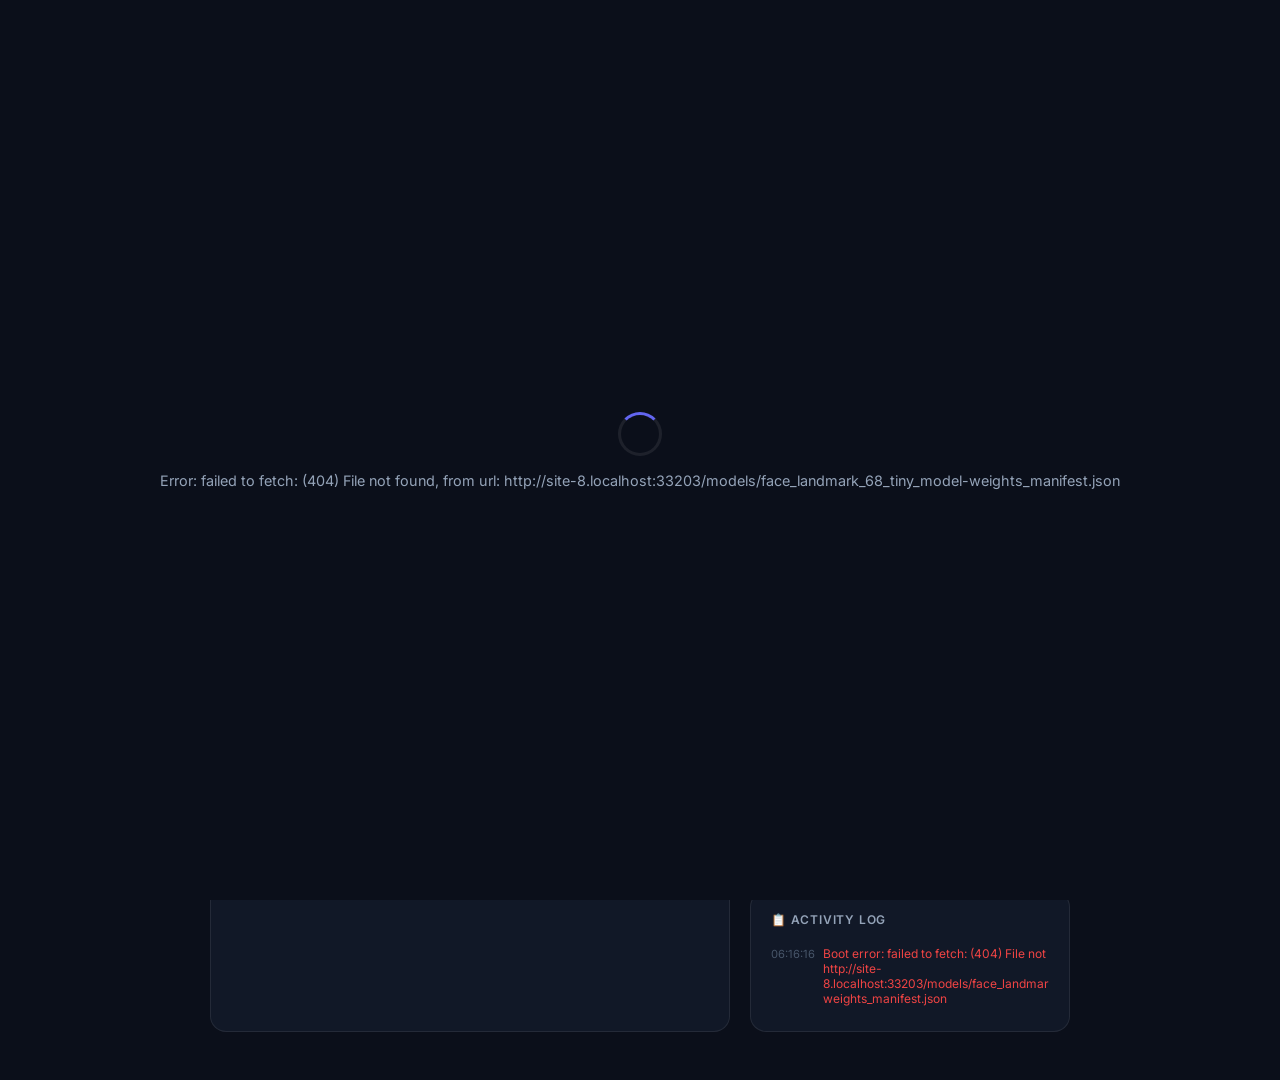
==== door-lock.html @ ceb5eff1 "Initial commit - caper club frontend17" ====
<!DOCTYPE html>
<html lang="en">
<head>
  <meta charset="UTF-8" />
  <meta name="viewport" content="width=device-width, initial-scale=1.0" />
  <title>CaperClub — Smart Door Lock</title>
  <meta name="description" content="Real-time face-detection door lock system powered by ESP32 and FastAPI." />
  <link rel="preconnect" href="https://fonts.googleapis.com" />
  <link href="https://fonts.googleapis.com/css2?family=Inter:wght@300;400;500;600;700&display=swap" rel="stylesheet" />
  <style>
    *, *::before, *::after { box-sizing: border-box; margin: 0; padding: 0; }

    :root {
      --bg:        #0b0f1a;
      --surface:   #111827;
      --border:    rgba(255,255,255,.08);
      --accent:    #6366f1;
      --green:     #22c55e;
      --red:       #ef4444;
      --amber:     #f59e0b;
      --text:      #f1f5f9;
      --muted:     #94a3b8;
      --radius:    16px;
      --glow-g:    0 0 32px rgba(34,197,94,.35);
      --glow-r:    0 0 32px rgba(239,68,68,.35);
      --glow-a:    0 0 24px rgba(99,102,241,.4);
    }

    body {
      font-family: 'Inter', system-ui, sans-serif;
      background: var(--bg);
      color: var(--text);
      min-height: 100vh;
      display: flex;
      flex-direction: column;
      align-items: center;
      padding: 24px 16px 48px;
    }

    /* ── Header ───────────────────────────────────────── */
    header {
      width: 100%;
      max-width: 860px;
      display: flex;
      align-items: center;
      justify-content: space-between;
      padding: 0 0 28px;
      border-bottom: 1px solid var(--border);
      margin-bottom: 32px;
    }
    .logo { display: flex; align-items: center; gap: 10px; }
    .logo-icon {
      width: 40px; height: 40px;
      background: linear-gradient(135deg,#6366f1,#a855f7);
      border-radius: 10px;
      display: grid; place-items: center;
      font-size: 20px;
    }
    .logo h1 { font-size: 1.15rem; font-weight: 700; letter-spacing: -.3px; }
    .logo p  { font-size: .75rem; color: var(--muted); margin-top: 1px; }

    /* ── Status badge ─────────────────────────────────── */
    #status-badge {
      display: flex; align-items: center; gap: 8px;
      padding: 6px 14px;
      border-radius: 999px;
      font-size: .8rem; font-weight: 600; letter-spacing: .3px;
      border: 1px solid var(--border);
      background: var(--surface);
      transition: all .4s ease;
    }
    .dot {
      width: 9px; height: 9px; border-radius: 50%;
      background: var(--muted);
      animation: pulse 2s infinite;
    }
    @keyframes pulse { 0%,100%{opacity:1} 50%{opacity:.4} }

    #status-badge.locked   { border-color: var(--red);   color: var(--red);   box-shadow: var(--glow-r); }
    #status-badge.locked   .dot { background: var(--red); }
    #status-badge.unlocked { border-color: var(--green); color: var(--green); box-shadow: var(--glow-g); }
    #status-badge.unlocked .dot { background: var(--green); }
    #status-badge.loading  { border-color: var(--amber); color: var(--amber); }
    #status-badge.loading  .dot { background: var(--amber); }

    /* ── Main grid ────────────────────────────────────── */
    .grid {
      width: 100%; max-width: 860px;
      display: grid;
      grid-template-columns: 1fr 320px;
      gap: 20px;
    }
    @media (max-width: 700px) {
      .grid { grid-template-columns: 1fr; }
    }

    /* ── Card ─────────────────────────────────────────── */
    .card {
      background: var(--surface);
      border: 1px solid var(--border);
      border-radius: var(--radius);
      padding: 20px;
      position: relative;
      overflow: hidden;
    }
    .card-title {
      font-size: .75rem; font-weight: 600;
      text-transform: uppercase; letter-spacing: .8px;
      color: var(--muted);
      margin-bottom: 14px;
    }

    /* ── Camera ───────────────────────────────────────── */
    .cam-wrapper {
      position: relative;
      border-radius: 10px;
      overflow: hidden;
      background: #000;
      aspect-ratio: 4/3;
    }
    #video {
      width: 100%; height: 100%;
      object-fit: cover;
      display: block;
      transform: scaleX(-1); /* mirror */
    }
    #overlay {
      position: absolute; inset: 0;
      transform: scaleX(-1);
      pointer-events: none;
    }

    /* Face ring */
    .face-ring {
      position: absolute; inset: 0;
      pointer-events: none;
      transition: opacity .4s;
      opacity: 0;
    }
    .face-ring.visible { opacity: 1; }
    .face-ring::before, .face-ring::after {
      content: '';
      position: absolute;
      border-radius: 50%;
    }
    /* glow behind video */
    .cam-glow {
      position: absolute; inset: -4px;
      border-radius: 14px;
      transition: box-shadow .5s ease;
      pointer-events: none;
      z-index: 1;
    }
    .cam-glow.green { box-shadow: inset 0 0 0 3px var(--green), var(--glow-g); }
    .cam-glow.red   { box-shadow: inset 0 0 0 3px var(--red),   var(--glow-r); }
    .cam-glow.idle  { box-shadow: inset 0 0 0 1px rgba(255,255,255,.1); }

    /* ── Info panel ───────────────────────────────────── */
    .side { display: flex; flex-direction: column; gap: 16px; }

    /* Door visual */
    .door-visual {
      text-align: center;
      padding: 24px 0 20px;
    }
    .door-icon {
      font-size: 4rem;
      line-height: 1;
      margin-bottom: 10px;
      transition: transform .4s cubic-bezier(.34,1.56,.64,1);
    }
    .door-icon.open { transform: rotateY(-30deg) scale(1.1); }
    .door-label {
      font-size: 1.1rem; font-weight: 700;
      letter-spacing: -.5px;
    }
    .door-sub {
      font-size: .78rem; color: var(--muted);
      margin-top: 4px;
    }

    /* Stats */
    .stat-row {
      display: flex; justify-content: space-between;
      align-items: center;
      padding: 10px 0;
      border-bottom: 1px solid var(--border);
      font-size: .82rem;
    }
    .stat-row:last-child { border-bottom: none; }
    .stat-label { color: var(--muted); }
    .stat-value { font-weight: 600; }
    .stat-value.green { color: var(--green); }
    .stat-value.red   { color: var(--red); }
    .stat-value.amber { color: var(--amber); }

    /* Activity log */
    #log-list {
      list-style: none;
      max-height: 200px;
      overflow-y: auto;
      scrollbar-width: thin;
      scrollbar-color: var(--border) transparent;
    }
    #log-list li {
      font-size: .75rem;
      padding: 5px 0;
      border-bottom: 1px solid var(--border);
      display: flex; gap: 8px; align-items: baseline;
      color: var(--muted);
    }
    #log-list li:last-child { border: none; }
    #log-list li .ts { color: #475569; flex-shrink: 0; font-size: .7rem; }
    #log-list li .msg.ok  { color: var(--green); }
    #log-list li .msg.err { color: var(--red); }
    #log-list li .msg.info{ color: var(--accent); }

    /* Controls */
    .btn-row { display: flex; gap: 10px; flex-wrap: wrap; }
    .btn {
      flex: 1; min-width: 100px;
      padding: 10px 14px;
      border: none; border-radius: 10px;
      font-size: .82rem; font-weight: 600;
      cursor: pointer;
      transition: opacity .2s, transform .1s;
    }
    .btn:active { transform: scale(.97); }
    .btn.primary  { background: var(--accent); color: #fff; }
    .btn.danger   { background: var(--red);    color: #fff; }
    .btn.success  { background: var(--green);  color: #fff; }
    .btn:disabled { opacity: .4; cursor: not-allowed; }

    /* Config section */
    .field { margin-bottom: 12px; }
    .field label { display: block; font-size: .75rem; color: var(--muted); margin-bottom: 5px; }
    .field input {
      width: 100%;
      padding: 8px 10px;
      background: var(--bg);
      border: 1px solid var(--border);
      border-radius: 8px;
      color: var(--text);
      font-size: .82rem;
      font-family: monospace;
      outline: none;
      transition: border-color .2s;
    }
    .field input:focus { border-color: var(--accent); }

    /* Toast */
    #toast {
      position: fixed; bottom: 24px; right: 24px;
      background: var(--surface);
      border: 1px solid var(--border);
      border-radius: 10px;
      padding: 12px 18px;
      font-size: .82rem; font-weight: 500;
      box-shadow: 0 8px 32px rgba(0,0,0,.4);
      transition: opacity .3s, transform .3s;
      opacity: 0; transform: translateY(8px);
      pointer-events: none;
      max-width: 280px;
      z-index: 999;
    }
    #toast.show { opacity: 1; transform: none; }
    #toast.ok  { border-color: var(--green); color: var(--green); }
    #toast.err { border-color: var(--red);   color: var(--red); }

    /* Loading overlay */
    #init-overlay {
      position: fixed; inset: 0;
      background: var(--bg);
      display: flex; flex-direction: column;
      align-items: center; justify-content: center;
      gap: 16px; z-index: 9999;
      transition: opacity .5s;
    }
    #init-overlay.hidden { opacity: 0; pointer-events: none; }
    .spinner {
      width: 44px; height: 44px;
      border: 3px solid var(--border);
      border-top-color: var(--accent);
      border-radius: 50%;
      animation: spin .9s linear infinite;
    }
    @keyframes spin { to { transform: rotate(360deg); } }
    #init-msg { font-size: .9rem; color: var(--muted); }
  </style>
</head>
<body>

<!-- Init overlay -->
<div id="init-overlay">
  <div class="spinner"></div>
  <p id="init-msg">Loading face models…</p>
</div>

<!-- Toast -->
<div id="toast"></div>

<!-- Header -->
<header>
  <div class="logo">
    <div class="logo-icon">🔐</div>
    <div>
      <h1>Smart Door Lock</h1>
      <p>CaperClub Access Control</p>
    </div>
  </div>
  <div id="status-badge" class="loading">
    <div class="dot"></div>
    <span id="status-text">Initialising…</span>
  </div>
</header>

<!-- Main -->
<div class="grid">

  <!-- Camera card -->
  <div class="card">
    <p class="card-title">📷 Live Camera Feed</p>
    <div class="cam-wrapper">
      <video id="video" autoplay muted playsinline></video>
      <canvas id="overlay"></canvas>
      <div class="cam-glow idle" id="cam-glow"></div>
    </div>
  </div>

  <!-- Side panel -->
  <div class="side">

    <!-- Door status -->
    <div class="card">
      <p class="card-title">🚪 Door Status</p>
      <div class="door-visual">
        <div class="door-icon" id="door-icon">🔒</div>
        <div class="door-label" id="door-label">LOCKED</div>
        <div class="door-sub"  id="door-sub">No face detected</div>
      </div>
      <div class="stat-row">
        <span class="stat-label">Detection</span>
        <span class="stat-value" id="stat-detection">—</span>
      </div>
      <div class="stat-row">
        <span class="stat-label">Last command</span>
        <span class="stat-value" id="stat-command">—</span>
      </div>
      <div class="stat-row">
        <span class="stat-label">API ping</span>
        <span class="stat-value" id="stat-ping">—</span>
      </div>
      <div class="stat-row">
        <span class="stat-label">Face score</span>
        <span class="stat-value" id="stat-score">—</span>
      </div>
    </div>

    <!-- Manual controls -->
    <div class="card">
      <p class="card-title">🎛️ Manual Override</p>
      <div class="btn-row">
        <button class="btn success" id="btn-unlock">🔓 Unlock</button>
        <button class="btn danger"  id="btn-lock">🔒 Lock</button>
      </div>
    </div>

    <!-- Config -->
    <div class="card">
      <p class="card-title">⚙️ Configuration</p>
      <div class="field">
        <label>Backend URL</label>
        <input type="text" id="cfg-url" placeholder="https://your-app.up.railway.app" />
      </div>
      <div class="field">
        <label>API Key (X-Door-Key)</label>
        <input type="text" id="cfg-key" placeholder="caperclub-door-2026" />
      </div>
      <div class="btn-row">
        <button class="btn primary" id="btn-save-cfg">💾 Save & Apply</button>
      </div>
    </div>

    <!-- Activity log -->
    <div class="card">
      <p class="card-title">📋 Activity Log</p>
      <ul id="log-list"></ul>
    </div>

  </div>
</div>

<!-- face-api.js from vendor folder -->
<script src="vendor/face-api.min.js"></script>
<script>
'use strict';

// ─── Config (editable via UI, persisted to localStorage) ───────────────────
const CFG_KEY = 'door_lock_config';

function loadConfig() {
  try {
    const raw = localStorage.getItem(CFG_KEY);
    if (raw) return JSON.parse(raw);
  } catch (_) {}
  return {
    backendUrl: '',
    doorApiKey: 'caperclub-door-2026',
  };
}
function saveConfig(cfg) {
  localStorage.setItem(CFG_KEY, JSON.stringify(cfg));
}

let cfg = loadConfig();

// Populate fields
document.getElementById('cfg-url').value = cfg.backendUrl;
document.getElementById('cfg-key').value = cfg.doorApiKey;

document.getElementById('btn-save-cfg').addEventListener('click', () => {
  cfg.backendUrl  = document.getElementById('cfg-url').value.trim().replace(/\/$/, '');
  cfg.doorApiKey  = document.getElementById('cfg-key').value.trim();
  saveConfig(cfg);
  toast('Config saved ✓', 'ok');
  addLog('Config updated', 'info');
});

// ─── Utility ───────────────────────────────────────────────────────────────
function ts() {
  return new Date().toLocaleTimeString('en-IN', { hour12: false });
}

function toast(msg, type = 'ok') {
  const el = document.getElementById('toast');
  el.textContent = msg;
  el.className = `show ${type}`;
  clearTimeout(el._t);
  el._t = setTimeout(() => { el.className = ''; }, 2800);
}

function addLog(msg, type = '') {
  const li   = document.createElement('li');
  const time = document.createElement('span');
  time.className = 'ts';
  time.textContent = ts();
  const text = document.createElement('span');
  text.className = `msg ${type}`;
  text.textContent = msg;
  li.append(time, text);
  const list = document.getElementById('log-list');
  list.prepend(li);
  // Keep max 50 entries
  while (list.children.length > 50) list.lastChild.remove();
}

function setInitMsg(msg) {
  document.getElementById('init-msg').textContent = msg;
}

// ─── Door state UI ─────────────────────────────────────────────────────────
let currentDoorState = 'LOCK'; // 'LOCK' | 'UNLOCK'

function applyDoorUI(command) {
  const icon  = document.getElementById('door-icon');
  const label = document.getElementById('door-label');
  const glow  = document.getElementById('cam-glow');
  const badge = document.getElementById('status-badge');
  const btext = document.getElementById('status-text');
  currentDoorState = command;

  if (command === 'UNLOCK') {
    icon.textContent  = '🔓';
    icon.classList.add('open');
    label.textContent = 'UNLOCKED';
    glow.className    = 'cam-glow green';
    badge.className   = 'unlocked';
    btext.textContent = 'Door Unlocked';
    document.getElementById('stat-command').className = 'stat-value green';
    document.getElementById('stat-command').textContent = 'UNLOCK';
  } else {
    icon.textContent  = '🔒';
    icon.classList.remove('open');
    label.textContent = 'LOCKED';
    glow.className    = 'cam-glow red';
    badge.className   = 'locked';
    btext.textContent = 'Door Locked';
    document.getElementById('stat-command').className = 'stat-value red';
    document.getElementById('stat-command').textContent = 'LOCK';
  }
}

// ─── Backend API calls ─────────────────────────────────────────────────────
async function callDoorApi(endpoint) {
  const url = `${cfg.backendUrl}/door/${endpoint}`;
  const t0  = Date.now();
  try {
    const res = await fetch(url, {
      method: endpoint === 'status' ? 'GET' : 'POST',
      headers: {
        'Content-Type': 'application/json',
        'X-Door-Key': cfg.doorApiKey,
      },
    });
    const ping = Date.now() - t0;
    document.getElementById('stat-ping').textContent = `${ping} ms`;

    if (!res.ok) {
      const err = await res.json().catch(() => ({}));
      throw new Error(err.detail || `HTTP ${res.status}`);
    }
    return await res.json();
  } catch (err) {
    document.getElementById('stat-ping').textContent = 'error';
    throw err;
  }
}

async function sendUnlock() {
  try {
    await callDoorApi('unlock');
    applyDoorUI('UNLOCK');
    addLog('UNLOCK sent to backend', 'ok');
  } catch (err) {
    addLog(`Unlock failed: ${err.message}`, 'err');
    toast(`Unlock failed: ${err.message}`, 'err');
  }
}

async function sendLock() {
  try {
    await callDoorApi('lock');
    applyDoorUI('LOCK');
    addLog('LOCK sent to backend', 'err');
  } catch (err) {
    addLog(`Lock failed: ${err.message}`, 'err');
    toast(`Lock failed: ${err.message}`, 'err');
  }
}

document.getElementById('btn-unlock').addEventListener('click', sendUnlock);
document.getElementById('btn-lock').addEventListener('click', sendLock);

// ─── Face detection loop ───────────────────────────────────────────────────
const video   = document.getElementById('video');
const overlay = document.getElementById('overlay');
const ctx     = overlay.getContext('2d');

let modelsLoaded  = false;
let lastFaceTime  = 0;          // epoch ms of last face detection
const LOCK_AFTER_MS = 4000;     // lock if no face for 4 s
let pendingCommand = null;       // 'UNLOCK' | 'LOCK' — deduplicate API calls
let detecting     = false;

async function startCamera() {
  const stream = await navigator.mediaDevices.getUserMedia({
    video: { facingMode: 'user', width: { ideal: 1280 }, height: { ideal: 720 } },
    audio: false,
  });
  video.srcObject = stream;
  await new Promise(r => { video.onloadedmetadata = r; });
  overlay.width  = video.videoWidth;
  overlay.height = video.videoHeight;
  addLog('Camera started', 'info');
}

async function loadFaceModels() {
  const MODEL_URL = 'models';
  await Promise.all([
    faceapi.nets.tinyFaceDetector.loadFromUri(MODEL_URL),
    faceapi.nets.faceLandmark68TinyNet.loadFromUri(MODEL_URL),
  ]);
  addLog('Face models loaded', 'info');
}

async function detectFaces() {
  if (detecting || !modelsLoaded || !video.videoWidth) return;
  detecting = true;

  try {
    const options = new faceapi.TinyFaceDetectorOptions({
      inputSize: 320,
      scoreThreshold: 0.5,
    });

    const detections = await faceapi
      .detectAllFaces(video, options)
      .withFaceLandmarks(true);

    const now = Date.now();

    // Draw overlays
    ctx.clearRect(0, 0, overlay.width, overlay.height);

    if (detections.length > 0) {
      // Draw bounding boxes
      const resized = faceapi.resizeResults(detections, {
        width: overlay.width, height: overlay.height,
      });
      resized.forEach(det => {
        const box = det.detection.box;
        const score = det.detection.score;
        ctx.strokeStyle = '#22c55e';
        ctx.lineWidth   = 2.5;
        ctx.shadowColor = '#22c55e';
        ctx.shadowBlur  = 12;
        ctx.strokeRect(box.x, box.y, box.width, box.height);
        ctx.shadowBlur = 0;
        ctx.fillStyle  = 'rgba(34,197,94,.12)';
        ctx.fillRect(box.x, box.y, box.width, box.height);
        // Score label
        ctx.fillStyle  = '#22c55e';
        ctx.font       = 'bold 13px Inter, sans-serif';
        ctx.fillText(`Face ${(score * 100).toFixed(0)}%`, box.x + 4, box.y - 6);
      });

      document.getElementById('stat-detection').className = 'stat-value green';
      document.getElementById('stat-detection').textContent = `${detections.length} face(s)`;
      document.getElementById('stat-score').textContent =
        `${(detections[0].detection.score * 100).toFixed(1)}%`;
      document.getElementById('door-sub').textContent = 'Face detected — unlocking';

      lastFaceTime = now;

      if (pendingCommand !== 'UNLOCK') {
        pendingCommand = 'UNLOCK';
        sendUnlock();
      }

    } else {
      document.getElementById('stat-detection').className = 'stat-value red';
      document.getElementById('stat-detection').textContent = 'No face';
      document.getElementById('stat-score').textContent = '—';

      const elapsed = now - lastFaceTime;
      if (lastFaceTime > 0 && elapsed >= LOCK_AFTER_MS && pendingCommand !== 'LOCK') {
        pendingCommand = 'LOCK';
        document.getElementById('door-sub').textContent = 'No face — locking';
        sendLock();
      } else if (lastFaceTime === 0) {
        document.getElementById('door-sub').textContent = 'Scanning for faces…';
        if (pendingCommand !== 'LOCK') {
          pendingCommand = 'LOCK';
          sendLock();
        }
      } else {
        const remaining = Math.max(0, Math.ceil((LOCK_AFTER_MS - elapsed) / 1000));
        document.getElementById('door-sub').textContent =
          `Face gone — locking in ${remaining}s`;
      }
    }
  } catch (err) {
    addLog(`Detection error: ${err.message}`, 'err');
  } finally {
    detecting = false;
  }
}

// ─── Boot sequence ─────────────────────────────────────────────────────────
(async () => {
  const overlay_el = document.getElementById('init-overlay');

  try {
    setInitMsg('Loading face detection models…');
    await loadFaceModels();
    modelsLoaded = true;

    setInitMsg('Starting camera…');
    await startCamera();

    // Check backend connectivity
    if (cfg.backendUrl) {
      try {
        setInitMsg('Connecting to backend…');
        const data = await callDoorApi('status');
        applyDoorUI(data.command || 'LOCK');
        addLog(`Backend connected — current state: ${data.command}`, 'ok');
        toast('Backend connected ✓', 'ok');
      } catch (err) {
        addLog(`Backend unreachable: ${err.message}`, 'err');
        toast('Backend unreachable — check config', 'err');
        document.getElementById('status-badge').className = 'loading';
        document.getElementById('status-text').textContent = 'Backend offline';
      }
    } else {
      addLog('No backend URL — set it in Configuration', 'err');
      toast('Enter your backend URL in Configuration ⬇', 'err');
      document.getElementById('status-badge').className = 'loading';
      document.getElementById('status-text').textContent = 'No backend URL';
    }

    // Dismiss loading screen
    overlay_el.classList.add('hidden');
    setTimeout(() => overlay_el.remove(), 600);

    // Start detection loop (every 600 ms)
    setInterval(detectFaces, 600);

    addLog('System ready', 'info');

  } catch (err) {
    setInitMsg(`Error: ${err.message}`);
    addLog(`Boot error: ${err.message}`, 'err');
  }
})();
</script>
</body>
</html>
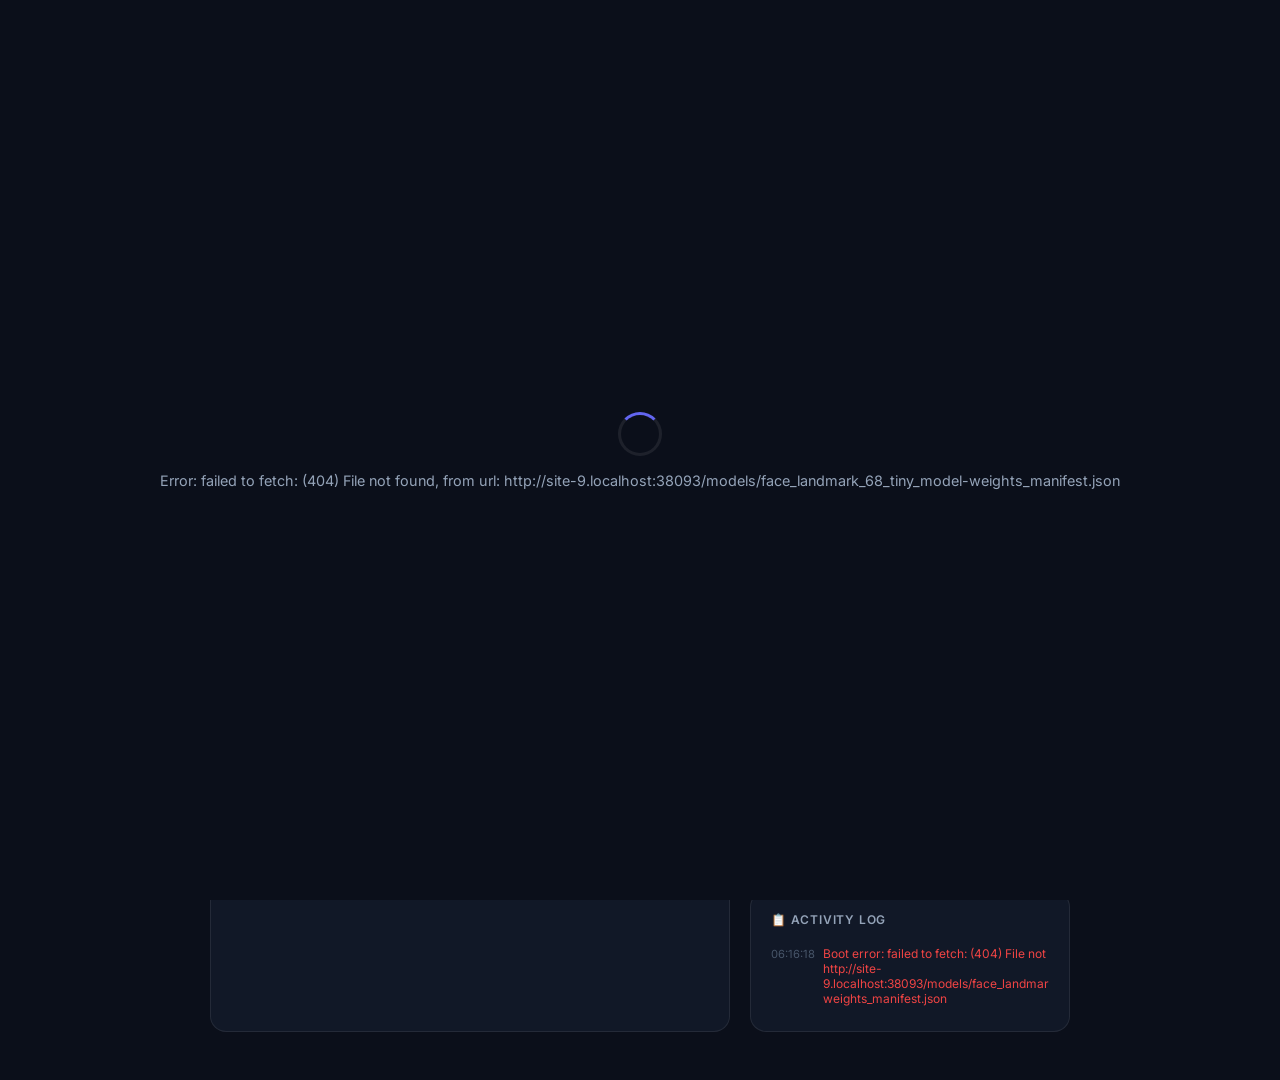
==== commit 7ba01748: "Initial commit - caper club frontend17" ====
--- a/door-lock.html
+++ b/door-lock.html
@@ -374,7 +374,7 @@
       </div>
       <div class="field">
         <label>API Key (X-Door-Key)</label>
-        <input type="text" id="cfg-key" placeholder="caperclub-door-2026" />
+        <input type="text" id="cfg-key" placeholder="Enter manually for local testing only" />
       </div>
       <div class="btn-row">
         <button class="btn primary" id="btn-save-cfg">💾 Save & Apply</button>
@@ -405,7 +405,7 @@
   } catch (_) {}
   return {
     backendUrl: '',
-    doorApiKey: 'caperclub-door-2026',
+    doorApiKey: '',
   };
 }
 function saveConfig(cfg) {
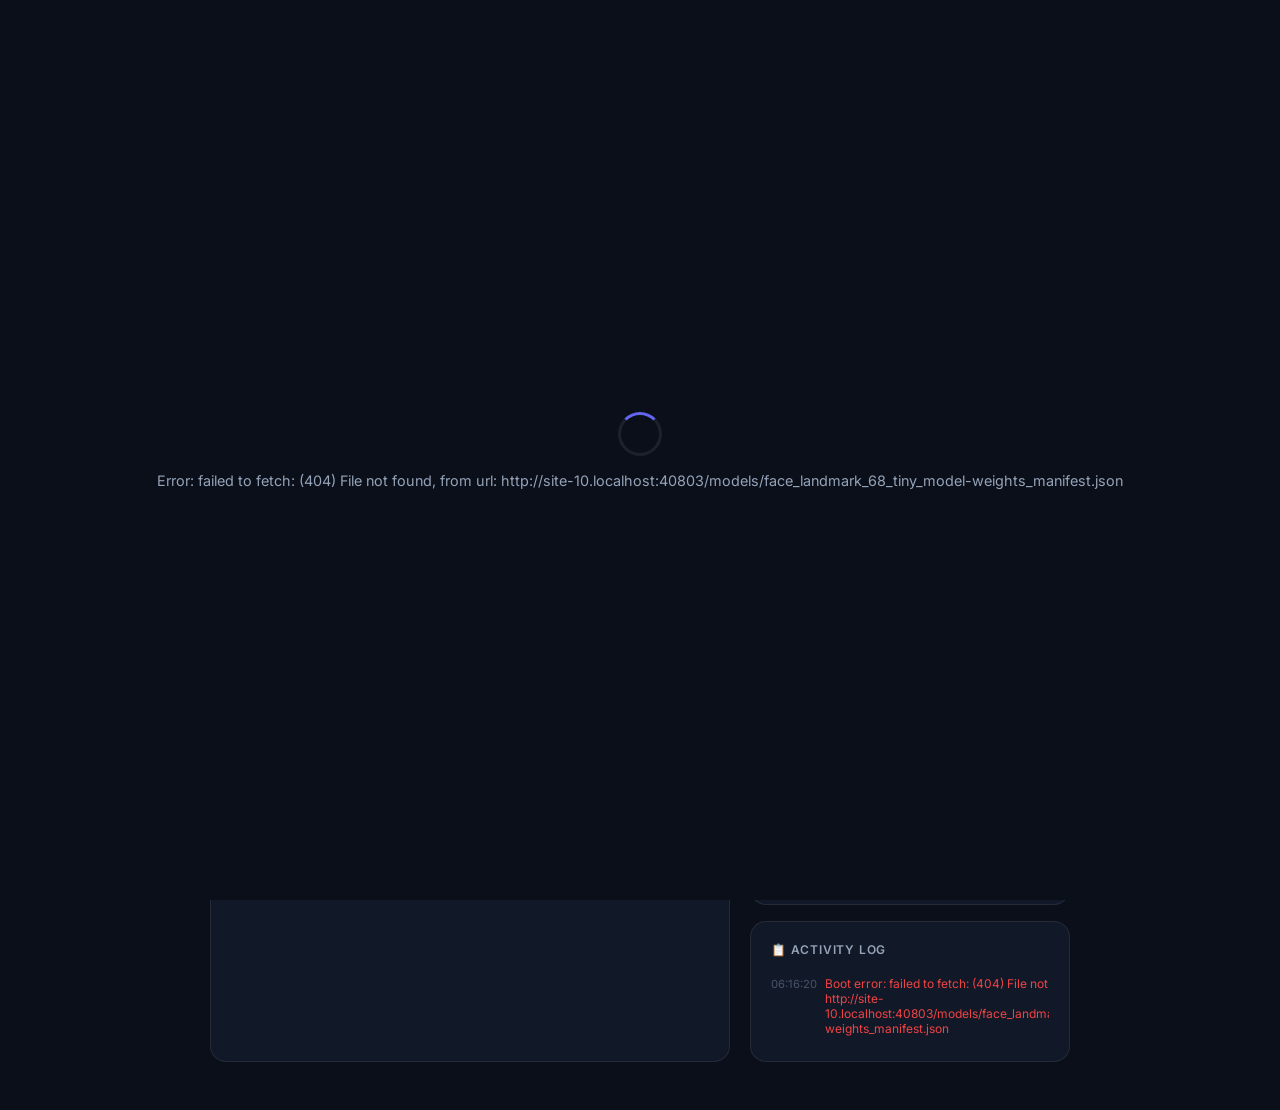
==== commit 185a23d4: "Initial commit - caper club frontend17" ====
--- a/door-lock.html
+++ b/door-lock.html
@@ -359,9 +359,10 @@
     <!-- Manual controls -->
     <div class="card">
       <p class="card-title">🎛️ Manual Override</p>
+      <p class="door-sub">Use this to force the door into the locked state, same as the physical lock button.</p>
       <div class="btn-row">
         <button class="btn success" id="btn-unlock">🔓 Unlock</button>
-        <button class="btn danger"  id="btn-lock">🔒 Lock</button>
+        <button class="btn danger"  id="btn-manual-lock">🔒 Manual Lock</button>
       </div>
     </div>
 
@@ -527,19 +528,23 @@
   }
 }
 
-async function sendLock() {
+async function sendLock(logLabel = 'LOCK') {
   try {
     await callDoorApi('lock');
     applyDoorUI('LOCK');
-    addLog('LOCK sent to backend', 'err');
+    addLog(`${logLabel} sent to backend`, 'info');
   } catch (err) {
-    addLog(`Lock failed: ${err.message}`, 'err');
-    toast(`Lock failed: ${err.message}`, 'err');
+    addLog(`${logLabel} failed: ${err.message}`, 'err');
+    toast(`${logLabel} failed: ${err.message}`, 'err');
   }
 }
 
+function sendManualLock() {
+  return sendLock('Manual LOCK');
+}
+
 document.getElementById('btn-unlock').addEventListener('click', sendUnlock);
-document.getElementById('btn-lock').addEventListener('click', sendLock);
+document.getElementById('btn-manual-lock').addEventListener('click', sendManualLock);
 
 // ─── Face detection loop ───────────────────────────────────────────────────
 const video   = document.getElementById('video');
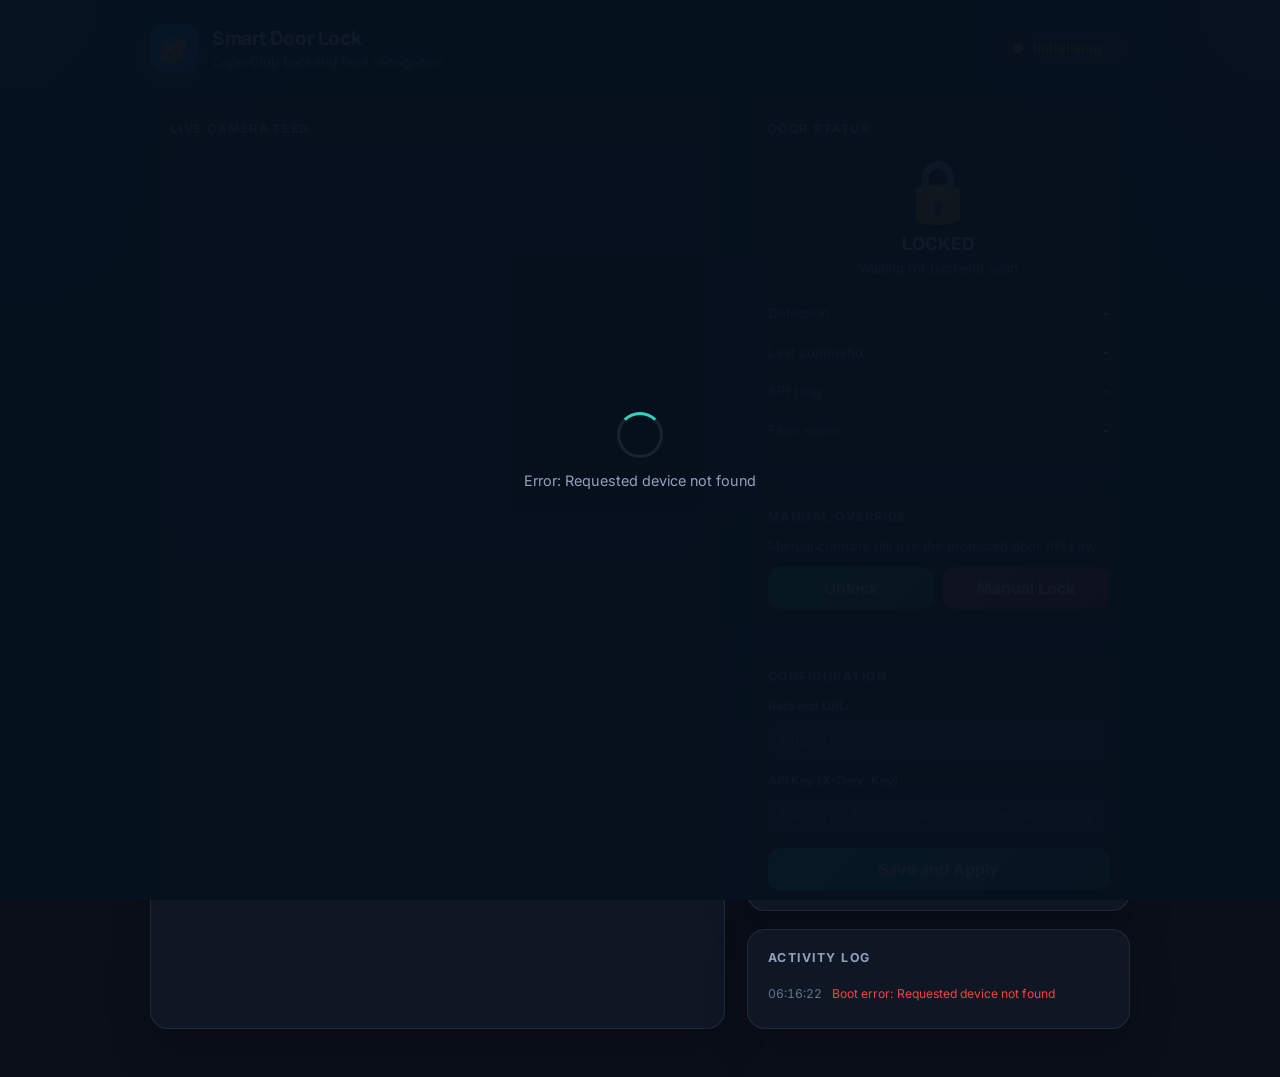
==== commit 7eb36b92: "Initial commit - caper club frontend17" ====
--- a/door-lock.html
+++ b/door-lock.html
@@ -3,711 +3,736 @@
 <head>
   <meta charset="UTF-8" />
   <meta name="viewport" content="width=device-width, initial-scale=1.0" />
-  <title>CaperClub — Smart Door Lock</title>
-  <meta name="description" content="Real-time face-detection door lock system powered by ESP32 and FastAPI." />
+  <title>CaperClub Smart Door Lock</title>
+  <meta name="description" content="Smart door lock using backend face recognition and ESP32 relay control." />
   <link rel="preconnect" href="https://fonts.googleapis.com" />
-  <link href="https://fonts.googleapis.com/css2?family=Inter:wght@300;400;500;600;700&display=swap" rel="stylesheet" />
+  <link rel="preconnect" href="https://fonts.gstatic.com" crossorigin />
+  <link href="https://fonts.googleapis.com/css2?family=Inter:wght@400;500;600;700&display=swap" rel="stylesheet" />
   <style>
-    *, *::before, *::after { box-sizing: border-box; margin: 0; padding: 0; }
-
+    *, *::before, *::after { box-sizing: border-box; }
+    html, body { margin: 0; padding: 0; }
     :root {
-      --bg:        #0b0f1a;
-      --surface:   #111827;
-      --border:    rgba(255,255,255,.08);
-      --accent:    #6366f1;
-      --green:     #22c55e;
-      --red:       #ef4444;
-      --amber:     #f59e0b;
-      --text:      #f1f5f9;
-      --muted:     #94a3b8;
-      --radius:    16px;
-      --glow-g:    0 0 32px rgba(34,197,94,.35);
-      --glow-r:    0 0 32px rgba(239,68,68,.35);
-      --glow-a:    0 0 24px rgba(99,102,241,.4);
-    }
-
+      --bg: #0b0f1a;
+      --surface: #111827;
+      --surface-2: #0f172a;
+      --border: rgba(255,255,255,.08);
+      --text: #e5eefb;
+      --muted: #91a2bd;
+      --accent: #2dd4bf;
+      --green: #22c55e;
+      --red: #ef4444;
+      --amber: #f59e0b;
+      --radius: 18px;
+    }
     body {
       font-family: 'Inter', system-ui, sans-serif;
-      background: var(--bg);
+      background:
+        radial-gradient(circle at top left, rgba(45,212,191,.14), transparent 28%),
+        radial-gradient(circle at top right, rgba(59,130,246,.14), transparent 24%),
+        linear-gradient(180deg, #07111f 0%, var(--bg) 100%);
       color: var(--text);
       min-height: 100vh;
-      display: flex;
-      flex-direction: column;
-      align-items: center;
       padding: 24px 16px 48px;
     }
-
-    /* ── Header ───────────────────────────────────────── */
     header {
       width: 100%;
-      max-width: 860px;
+      max-width: 980px;
+      margin: 0 auto 28px;
       display: flex;
       align-items: center;
       justify-content: space-between;
-      padding: 0 0 28px;
-      border-bottom: 1px solid var(--border);
-      margin-bottom: 32px;
-    }
-    .logo { display: flex; align-items: center; gap: 10px; }
-    .logo-icon {
-      width: 40px; height: 40px;
-      background: linear-gradient(135deg,#6366f1,#a855f7);
-      border-radius: 10px;
-      display: grid; place-items: center;
-      font-size: 20px;
-    }
-    .logo h1 { font-size: 1.15rem; font-weight: 700; letter-spacing: -.3px; }
-    .logo p  { font-size: .75rem; color: var(--muted); margin-top: 1px; }
-
-    /* ── Status badge ─────────────────────────────────── */
+      gap: 16px;
+    }
+    .brand { display: flex; align-items: center; gap: 14px; }
+    .brand-mark {
+      width: 48px;
+      height: 48px;
+      display: grid;
+      place-items: center;
+      border-radius: 14px;
+      background: linear-gradient(135deg, #14b8a6, #2563eb);
+      box-shadow: 0 10px 28px rgba(20,184,166,.24);
+      font-size: 1.5rem;
+    }
+    .brand h1 {
+      margin: 0;
+      font-size: 1.2rem;
+      letter-spacing: -.02em;
+    }
+    .brand p {
+      margin: 4px 0 0;
+      color: var(--muted);
+      font-size: .83rem;
+    }
     #status-badge {
-      display: flex; align-items: center; gap: 8px;
-      padding: 6px 14px;
+      display: inline-flex;
+      align-items: center;
+      gap: 10px;
+      padding: 10px 16px;
       border-radius: 999px;
-      font-size: .8rem; font-weight: 600; letter-spacing: .3px;
       border: 1px solid var(--border);
-      background: var(--surface);
-      transition: all .4s ease;
+      background: rgba(17,24,39,.86);
+      font-size: .84rem;
+      font-weight: 600;
     }
     .dot {
-      width: 9px; height: 9px; border-radius: 50%;
+      width: 10px;
+      height: 10px;
+      border-radius: 999px;
       background: var(--muted);
-      animation: pulse 2s infinite;
-    }
-    @keyframes pulse { 0%,100%{opacity:1} 50%{opacity:.4} }
-
-    #status-badge.locked   { border-color: var(--red);   color: var(--red);   box-shadow: var(--glow-r); }
-    #status-badge.locked   .dot { background: var(--red); }
-    #status-badge.unlocked { border-color: var(--green); color: var(--green); box-shadow: var(--glow-g); }
+      box-shadow: 0 0 0 0 rgba(255,255,255,.15);
+      animation: pulse 1.8s infinite;
+    }
+    @keyframes pulse {
+      0% { box-shadow: 0 0 0 0 rgba(255,255,255,.16); }
+      70% { box-shadow: 0 0 0 10px rgba(255,255,255,0); }
+      100% { box-shadow: 0 0 0 0 rgba(255,255,255,0); }
+    }
+    #status-badge.loading { color: var(--amber); }
+    #status-badge.loading .dot { background: var(--amber); }
+    #status-badge.locked { color: var(--red); }
+    #status-badge.locked .dot { background: var(--red); }
+    #status-badge.unlocked { color: var(--green); }
     #status-badge.unlocked .dot { background: var(--green); }
-    #status-badge.loading  { border-color: var(--amber); color: var(--amber); }
-    #status-badge.loading  .dot { background: var(--amber); }
-
-    /* ── Main grid ────────────────────────────────────── */
     .grid {
-      width: 100%; max-width: 860px;
+      width: 100%;
+      max-width: 980px;
+      margin: 0 auto;
       display: grid;
-      grid-template-columns: 1fr 320px;
-      gap: 20px;
-    }
-    @media (max-width: 700px) {
+      grid-template-columns: minmax(0, 1.2fr) minmax(300px, .8fr);
+      gap: 22px;
+    }
+    @media (max-width: 860px) {
       .grid { grid-template-columns: 1fr; }
     }
-
-    /* ── Card ─────────────────────────────────────────── */
     .card {
-      background: var(--surface);
+      background: rgba(17,24,39,.92);
       border: 1px solid var(--border);
       border-radius: var(--radius);
       padding: 20px;
-      position: relative;
-      overflow: hidden;
+      box-shadow: 0 20px 44px rgba(0,0,0,.22);
     }
     .card-title {
-      font-size: .75rem; font-weight: 600;
-      text-transform: uppercase; letter-spacing: .8px;
+      margin: 0 0 14px;
       color: var(--muted);
-      margin-bottom: 14px;
-    }
-
-    /* ── Camera ───────────────────────────────────────── */
+      font-size: .77rem;
+      font-weight: 700;
+      letter-spacing: .12em;
+      text-transform: uppercase;
+    }
     .cam-wrapper {
       position: relative;
-      border-radius: 10px;
+      aspect-ratio: 4 / 3;
       overflow: hidden;
-      background: #000;
-      aspect-ratio: 4/3;
-    }
-    #video {
-      width: 100%; height: 100%;
+      border-radius: 14px;
+      background: #020617;
+      border: 1px solid rgba(255,255,255,.06);
+    }
+    #video, #overlay {
+      position: absolute;
+      inset: 0;
+      width: 100%;
+      height: 100%;
+      display: block;
       object-fit: cover;
-      display: block;
-      transform: scaleX(-1); /* mirror */
-    }
-    #overlay {
-      position: absolute; inset: 0;
       transform: scaleX(-1);
+    }
+    .cam-glow {
+      position: absolute;
+      inset: 0;
       pointer-events: none;
-    }
-
-    /* Face ring */
-    .face-ring {
-      position: absolute; inset: 0;
-      pointer-events: none;
-      transition: opacity .4s;
-      opacity: 0;
-    }
-    .face-ring.visible { opacity: 1; }
-    .face-ring::before, .face-ring::after {
-      content: '';
-      position: absolute;
-      border-radius: 50%;
-    }
-    /* glow behind video */
-    .cam-glow {
-      position: absolute; inset: -4px;
       border-radius: 14px;
-      transition: box-shadow .5s ease;
-      pointer-events: none;
-      z-index: 1;
-    }
-    .cam-glow.green { box-shadow: inset 0 0 0 3px var(--green), var(--glow-g); }
-    .cam-glow.red   { box-shadow: inset 0 0 0 3px var(--red),   var(--glow-r); }
-    .cam-glow.idle  { box-shadow: inset 0 0 0 1px rgba(255,255,255,.1); }
-
-    /* ── Info panel ───────────────────────────────────── */
-    .side { display: flex; flex-direction: column; gap: 16px; }
-
-    /* Door visual */
+      box-shadow: inset 0 0 0 1px rgba(255,255,255,.08);
+    }
+    .cam-glow.green { box-shadow: inset 0 0 0 3px rgba(34,197,94,.9), 0 0 34px rgba(34,197,94,.22); }
+    .cam-glow.red { box-shadow: inset 0 0 0 3px rgba(239,68,68,.9), 0 0 34px rgba(239,68,68,.18); }
+    .cam-glow.idle { box-shadow: inset 0 0 0 1px rgba(255,255,255,.08); }
+    .side { display: flex; flex-direction: column; gap: 18px; }
     .door-visual {
       text-align: center;
-      padding: 24px 0 20px;
+      padding: 10px 0 18px;
     }
     .door-icon {
-      font-size: 4rem;
+      font-size: 3.8rem;
       line-height: 1;
-      margin-bottom: 10px;
-      transition: transform .4s cubic-bezier(.34,1.56,.64,1);
-    }
-    .door-icon.open { transform: rotateY(-30deg) scale(1.1); }
+      margin-bottom: 12px;
+      transition: transform .35s ease;
+    }
+    .door-icon.open { transform: rotateY(-24deg) scale(1.06); }
     .door-label {
-      font-size: 1.1rem; font-weight: 700;
-      letter-spacing: -.5px;
+      font-size: 1.1rem;
+      font-weight: 700;
     }
     .door-sub {
-      font-size: .78rem; color: var(--muted);
-      margin-top: 4px;
-    }
-
-    /* Stats */
+      margin-top: 6px;
+      color: var(--muted);
+      font-size: .83rem;
+      min-height: 1.2em;
+    }
     .stat-row {
-      display: flex; justify-content: space-between;
+      display: flex;
       align-items: center;
-      padding: 10px 0;
-      border-bottom: 1px solid var(--border);
-      font-size: .82rem;
+      justify-content: space-between;
+      gap: 12px;
+      padding: 11px 0;
+      border-bottom: 1px solid rgba(255,255,255,.06);
+      font-size: .84rem;
     }
     .stat-row:last-child { border-bottom: none; }
     .stat-label { color: var(--muted); }
     .stat-value { font-weight: 600; }
     .stat-value.green { color: var(--green); }
-    .stat-value.red   { color: var(--red); }
-    .stat-value.amber { color: var(--amber); }
-
-    /* Activity log */
+    .stat-value.red { color: var(--red); }
+    .btn-row {
+      display: flex;
+      flex-wrap: wrap;
+      gap: 10px;
+    }
+    .btn {
+      flex: 1;
+      min-width: 120px;
+      border: 0;
+      border-radius: 12px;
+      padding: 11px 14px;
+      font: inherit;
+      font-weight: 700;
+      cursor: pointer;
+      transition: transform .12s ease, opacity .2s ease;
+    }
+    .btn:active { transform: scale(.98); }
+    .btn.primary { background: linear-gradient(135deg, #14b8a6, #0f766e); color: white; }
+    .btn.success { background: linear-gradient(135deg, #22c55e, #15803d); color: white; }
+    .btn.danger { background: linear-gradient(135deg, #ef4444, #b91c1c); color: white; }
+    .field { margin-bottom: 12px; }
+    .field label {
+      display: block;
+      margin-bottom: 6px;
+      color: var(--muted);
+      font-size: .76rem;
+      font-weight: 600;
+    }
+    .field input {
+      width: 100%;
+      border: 1px solid rgba(255,255,255,.08);
+      background: var(--surface-2);
+      color: var(--text);
+      border-radius: 12px;
+      padding: 10px 12px;
+      font: inherit;
+    }
     #log-list {
       list-style: none;
-      max-height: 200px;
-      overflow-y: auto;
-      scrollbar-width: thin;
-      scrollbar-color: var(--border) transparent;
+      margin: 0;
+      padding: 0;
+      max-height: 220px;
+      overflow: auto;
     }
     #log-list li {
-      font-size: .75rem;
-      padding: 5px 0;
-      border-bottom: 1px solid var(--border);
-      display: flex; gap: 8px; align-items: baseline;
+      display: flex;
+      gap: 10px;
+      padding: 7px 0;
+      border-bottom: 1px solid rgba(255,255,255,.05);
+      font-size: .76rem;
       color: var(--muted);
     }
-    #log-list li:last-child { border: none; }
-    #log-list li .ts { color: #475569; flex-shrink: 0; font-size: .7rem; }
-    #log-list li .msg.ok  { color: var(--green); }
-    #log-list li .msg.err { color: var(--red); }
-    #log-list li .msg.info{ color: var(--accent); }
-
-    /* Controls */
-    .btn-row { display: flex; gap: 10px; flex-wrap: wrap; }
-    .btn {
-      flex: 1; min-width: 100px;
-      padding: 10px 14px;
-      border: none; border-radius: 10px;
-      font-size: .82rem; font-weight: 600;
-      cursor: pointer;
-      transition: opacity .2s, transform .1s;
-    }
-    .btn:active { transform: scale(.97); }
-    .btn.primary  { background: var(--accent); color: #fff; }
-    .btn.danger   { background: var(--red);    color: #fff; }
-    .btn.success  { background: var(--green);  color: #fff; }
-    .btn:disabled { opacity: .4; cursor: not-allowed; }
-
-    /* Config section */
-    .field { margin-bottom: 12px; }
-    .field label { display: block; font-size: .75rem; color: var(--muted); margin-bottom: 5px; }
-    .field input {
-      width: 100%;
-      padding: 8px 10px;
-      background: var(--bg);
+    #log-list li:last-child { border-bottom: none; }
+    #log-list .ts {
+      flex: 0 0 auto;
+      color: #64748b;
+      font-variant-numeric: tabular-nums;
+    }
+    #log-list .msg.ok { color: var(--green); }
+    #log-list .msg.err { color: var(--red); }
+    #log-list .msg.info { color: #7dd3fc; }
+    #toast {
+      position: fixed;
+      right: 20px;
+      bottom: 20px;
+      z-index: 1000;
+      max-width: 320px;
+      padding: 12px 16px;
+      border-radius: 12px;
+      background: rgba(15,23,42,.94);
       border: 1px solid var(--border);
-      border-radius: 8px;
-      color: var(--text);
-      font-size: .82rem;
-      font-family: monospace;
-      outline: none;
-      transition: border-color .2s;
-    }
-    .field input:focus { border-color: var(--accent); }
-
-    /* Toast */
-    #toast {
-      position: fixed; bottom: 24px; right: 24px;
-      background: var(--surface);
-      border: 1px solid var(--border);
-      border-radius: 10px;
-      padding: 12px 18px;
-      font-size: .82rem; font-weight: 500;
-      box-shadow: 0 8px 32px rgba(0,0,0,.4);
-      transition: opacity .3s, transform .3s;
-      opacity: 0; transform: translateY(8px);
+      transform: translateY(10px);
+      opacity: 0;
+      transition: opacity .25s ease, transform .25s ease;
       pointer-events: none;
-      max-width: 280px;
-      z-index: 999;
-    }
-    #toast.show { opacity: 1; transform: none; }
-    #toast.ok  { border-color: var(--green); color: var(--green); }
-    #toast.err { border-color: var(--red);   color: var(--red); }
-
-    /* Loading overlay */
+      font-size: .84rem;
+      box-shadow: 0 18px 30px rgba(0,0,0,.28);
+    }
+    #toast.show { opacity: 1; transform: translateY(0); }
+    #toast.ok { color: var(--green); border-color: rgba(34,197,94,.35); }
+    #toast.err { color: var(--red); border-color: rgba(239,68,68,.35); }
     #init-overlay {
-      position: fixed; inset: 0;
-      background: var(--bg);
-      display: flex; flex-direction: column;
-      align-items: center; justify-content: center;
-      gap: 16px; z-index: 9999;
-      transition: opacity .5s;
-    }
-    #init-overlay.hidden { opacity: 0; pointer-events: none; }
+      position: fixed;
+      inset: 0;
+      display: flex;
+      flex-direction: column;
+      align-items: center;
+      justify-content: center;
+      gap: 14px;
+      background: rgba(7,17,31,.96);
+      z-index: 2000;
+      transition: opacity .45s ease;
+    }
+    #init-overlay.hidden {
+      opacity: 0;
+      pointer-events: none;
+    }
     .spinner {
-      width: 44px; height: 44px;
-      border: 3px solid var(--border);
+      width: 46px;
+      height: 46px;
+      border-radius: 999px;
+      border: 3px solid rgba(255,255,255,.08);
       border-top-color: var(--accent);
-      border-radius: 50%;
       animation: spin .9s linear infinite;
     }
     @keyframes spin { to { transform: rotate(360deg); } }
-    #init-msg { font-size: .9rem; color: var(--muted); }
+    #init-msg {
+      margin: 0;
+      color: var(--muted);
+      font-size: .9rem;
+    }
   </style>
 </head>
 <body>
-
-<!-- Init overlay -->
-<div id="init-overlay">
-  <div class="spinner"></div>
-  <p id="init-msg">Loading face models…</p>
-</div>
-
-<!-- Toast -->
-<div id="toast"></div>
-
-<!-- Header -->
-<header>
-  <div class="logo">
-    <div class="logo-icon">🔐</div>
-    <div>
-      <h1>Smart Door Lock</h1>
-      <p>CaperClub Access Control</p>
+  <div id="init-overlay">
+    <div class="spinner"></div>
+    <p id="init-msg">Starting backend scanner...</p>
+  </div>
+
+  <div id="toast"></div>
+
+  <header>
+    <div class="brand">
+      <div class="brand-mark">🔐</div>
+      <div>
+        <h1>Smart Door Lock</h1>
+        <p>CaperClub backend face recognition</p>
+      </div>
+    </div>
+    <div id="status-badge" class="loading">
+      <div class="dot"></div>
+      <span id="status-text">Initialising...</span>
+    </div>
+  </header>
+
+  <div class="grid">
+    <div class="card">
+      <p class="card-title">Live Camera Feed</p>
+      <div class="cam-wrapper">
+        <video id="video" autoplay muted playsinline></video>
+        <canvas id="overlay"></canvas>
+        <div class="cam-glow idle" id="cam-glow"></div>
+      </div>
+    </div>
+
+    <div class="side">
+      <div class="card">
+        <p class="card-title">Door Status</p>
+        <div class="door-visual">
+          <div class="door-icon" id="door-icon">🔒</div>
+          <div class="door-label" id="door-label">LOCKED</div>
+          <div class="door-sub" id="door-sub">Waiting for backend scan</div>
+        </div>
+        <div class="stat-row">
+          <span class="stat-label">Detection</span>
+          <span class="stat-value" id="stat-detection">-</span>
+        </div>
+        <div class="stat-row">
+          <span class="stat-label">Last command</span>
+          <span class="stat-value" id="stat-command">-</span>
+        </div>
+        <div class="stat-row">
+          <span class="stat-label">API ping</span>
+          <span class="stat-value" id="stat-ping">-</span>
+        </div>
+        <div class="stat-row">
+          <span class="stat-label">Face score</span>
+          <span class="stat-value" id="stat-score">-</span>
+        </div>
+      </div>
+
+      <div class="card">
+        <p class="card-title">Manual Override</p>
+        <p class="door-sub">Manual controls still use the protected door API key.</p>
+        <div class="btn-row">
+          <button class="btn success" id="btn-unlock">Unlock</button>
+          <button class="btn danger" id="btn-manual-lock">Manual Lock</button>
+        </div>
+      </div>
+
+      <div class="card">
+        <p class="card-title">Configuration</p>
+        <div class="field">
+          <label for="cfg-url">Backend URL</label>
+          <input type="text" id="cfg-url" placeholder="https://your-app.up.railway.app" />
+        </div>
+        <div class="field">
+          <label for="cfg-key">API Key (X-Door-Key)</label>
+          <input type="text" id="cfg-key" placeholder="Required for manual door commands only" />
+        </div>
+        <div class="btn-row">
+          <button class="btn primary" id="btn-save-cfg">Save and Apply</button>
+        </div>
+      </div>
+
+      <div class="card">
+        <p class="card-title">Activity Log</p>
+        <ul id="log-list"></ul>
+      </div>
     </div>
   </div>
-  <div id="status-badge" class="loading">
-    <div class="dot"></div>
-    <span id="status-text">Initialising…</span>
-  </div>
-</header>
-
-<!-- Main -->
-<div class="grid">
-
-  <!-- Camera card -->
-  <div class="card">
-    <p class="card-title">📷 Live Camera Feed</p>
-    <div class="cam-wrapper">
-      <video id="video" autoplay muted playsinline></video>
-      <canvas id="overlay"></canvas>
-      <div class="cam-glow idle" id="cam-glow"></div>
-    </div>
-  </div>
-
-  <!-- Side panel -->
-  <div class="side">
-
-    <!-- Door status -->
-    <div class="card">
-      <p class="card-title">🚪 Door Status</p>
-      <div class="door-visual">
-        <div class="door-icon" id="door-icon">🔒</div>
-        <div class="door-label" id="door-label">LOCKED</div>
-        <div class="door-sub"  id="door-sub">No face detected</div>
-      </div>
-      <div class="stat-row">
-        <span class="stat-label">Detection</span>
-        <span class="stat-value" id="stat-detection">—</span>
-      </div>
-      <div class="stat-row">
-        <span class="stat-label">Last command</span>
-        <span class="stat-value" id="stat-command">—</span>
-      </div>
-      <div class="stat-row">
-        <span class="stat-label">API ping</span>
-        <span class="stat-value" id="stat-ping">—</span>
-      </div>
-      <div class="stat-row">
-        <span class="stat-label">Face score</span>
-        <span class="stat-value" id="stat-score">—</span>
-      </div>
-    </div>
-
-    <!-- Manual controls -->
-    <div class="card">
-      <p class="card-title">🎛️ Manual Override</p>
-      <p class="door-sub">Use this to force the door into the locked state, same as the physical lock button.</p>
-      <div class="btn-row">
-        <button class="btn success" id="btn-unlock">🔓 Unlock</button>
-        <button class="btn danger"  id="btn-manual-lock">🔒 Manual Lock</button>
-      </div>
-    </div>
-
-    <!-- Config -->
-    <div class="card">
-      <p class="card-title">⚙️ Configuration</p>
-      <div class="field">
-        <label>Backend URL</label>
-        <input type="text" id="cfg-url" placeholder="https://your-app.up.railway.app" />
-      </div>
-      <div class="field">
-        <label>API Key (X-Door-Key)</label>
-        <input type="text" id="cfg-key" placeholder="Enter manually for local testing only" />
-      </div>
-      <div class="btn-row">
-        <button class="btn primary" id="btn-save-cfg">💾 Save & Apply</button>
-      </div>
-    </div>
-
-    <!-- Activity log -->
-    <div class="card">
-      <p class="card-title">📋 Activity Log</p>
-      <ul id="log-list"></ul>
-    </div>
-
-  </div>
-</div>
-
-<!-- face-api.js from vendor folder -->
-<script src="vendor/face-api.min.js"></script>
-<script>
-'use strict';
-
-// ─── Config (editable via UI, persisted to localStorage) ───────────────────
-const CFG_KEY = 'door_lock_config';
-
-function loadConfig() {
-  try {
-    const raw = localStorage.getItem(CFG_KEY);
-    if (raw) return JSON.parse(raw);
-  } catch (_) {}
-  return {
-    backendUrl: '',
-    doorApiKey: '',
-  };
-}
-function saveConfig(cfg) {
-  localStorage.setItem(CFG_KEY, JSON.stringify(cfg));
-}
-
-let cfg = loadConfig();
-
-// Populate fields
-document.getElementById('cfg-url').value = cfg.backendUrl;
-document.getElementById('cfg-key').value = cfg.doorApiKey;
-
-document.getElementById('btn-save-cfg').addEventListener('click', () => {
-  cfg.backendUrl  = document.getElementById('cfg-url').value.trim().replace(/\/$/, '');
-  cfg.doorApiKey  = document.getElementById('cfg-key').value.trim();
-  saveConfig(cfg);
-  toast('Config saved ✓', 'ok');
-  addLog('Config updated', 'info');
-});
-
-// ─── Utility ───────────────────────────────────────────────────────────────
-function ts() {
-  return new Date().toLocaleTimeString('en-IN', { hour12: false });
-}
-
-function toast(msg, type = 'ok') {
-  const el = document.getElementById('toast');
-  el.textContent = msg;
-  el.className = `show ${type}`;
-  clearTimeout(el._t);
-  el._t = setTimeout(() => { el.className = ''; }, 2800);
-}
-
-function addLog(msg, type = '') {
-  const li   = document.createElement('li');
-  const time = document.createElement('span');
-  time.className = 'ts';
-  time.textContent = ts();
-  const text = document.createElement('span');
-  text.className = `msg ${type}`;
-  text.textContent = msg;
-  li.append(time, text);
-  const list = document.getElementById('log-list');
-  list.prepend(li);
-  // Keep max 50 entries
-  while (list.children.length > 50) list.lastChild.remove();
-}
-
-function setInitMsg(msg) {
-  document.getElementById('init-msg').textContent = msg;
-}
-
-// ─── Door state UI ─────────────────────────────────────────────────────────
-let currentDoorState = 'LOCK'; // 'LOCK' | 'UNLOCK'
-
-function applyDoorUI(command) {
-  const icon  = document.getElementById('door-icon');
-  const label = document.getElementById('door-label');
-  const glow  = document.getElementById('cam-glow');
-  const badge = document.getElementById('status-badge');
-  const btext = document.getElementById('status-text');
-  currentDoorState = command;
-
-  if (command === 'UNLOCK') {
-    icon.textContent  = '🔓';
-    icon.classList.add('open');
-    label.textContent = 'UNLOCKED';
-    glow.className    = 'cam-glow green';
-    badge.className   = 'unlocked';
-    btext.textContent = 'Door Unlocked';
-    document.getElementById('stat-command').className = 'stat-value green';
-    document.getElementById('stat-command').textContent = 'UNLOCK';
-  } else {
-    icon.textContent  = '🔒';
-    icon.classList.remove('open');
-    label.textContent = 'LOCKED';
-    glow.className    = 'cam-glow red';
-    badge.className   = 'locked';
-    btext.textContent = 'Door Locked';
-    document.getElementById('stat-command').className = 'stat-value red';
-    document.getElementById('stat-command').textContent = 'LOCK';
-  }
-}
-
-// ─── Backend API calls ─────────────────────────────────────────────────────
-async function callDoorApi(endpoint) {
-  const url = `${cfg.backendUrl}/door/${endpoint}`;
-  const t0  = Date.now();
-  try {
-    const res = await fetch(url, {
-      method: endpoint === 'status' ? 'GET' : 'POST',
-      headers: {
-        'Content-Type': 'application/json',
-        'X-Door-Key': cfg.doorApiKey,
-      },
+
+  <script>
+    'use strict';
+
+    const CFG_KEY = 'door_lock_config';
+    const LOCK_AFTER_MS = 4000;
+    const SCAN_INTERVAL_MS = 1400;
+    const DEFAULT_SCAN_AREA = 'Capper Sports Club Entry';
+
+    const video = document.getElementById('video');
+    const overlay = document.getElementById('overlay');
+    const ctx = overlay.getContext('2d');
+
+    let cfg = loadConfig();
+    let currentDoorState = 'LOCK';
+    let lastFaceTime = 0;
+    let scanning = false;
+    let pendingCommand = null;
+    let lastScanState = '';
+
+    document.getElementById('cfg-url').value = cfg.backendUrl;
+    document.getElementById('cfg-key').value = cfg.doorApiKey;
+
+    document.getElementById('btn-save-cfg').addEventListener('click', async () => {
+      cfg.backendUrl = document.getElementById('cfg-url').value.trim().replace(/\/$/, '');
+      cfg.doorApiKey = document.getElementById('cfg-key').value.trim();
+      saveConfig(cfg);
+      addLog('Config updated', 'info');
+      toast('Config saved', 'ok');
+      await runStatusCheck();
     });
-    const ping = Date.now() - t0;
-    document.getElementById('stat-ping').textContent = `${ping} ms`;
-
-    if (!res.ok) {
-      const err = await res.json().catch(() => ({}));
-      throw new Error(err.detail || `HTTP ${res.status}`);
-    }
-    return await res.json();
-  } catch (err) {
-    document.getElementById('stat-ping').textContent = 'error';
-    throw err;
-  }
-}
-
-async function sendUnlock() {
-  try {
-    await callDoorApi('unlock');
-    applyDoorUI('UNLOCK');
-    addLog('UNLOCK sent to backend', 'ok');
-  } catch (err) {
-    addLog(`Unlock failed: ${err.message}`, 'err');
-    toast(`Unlock failed: ${err.message}`, 'err');
-  }
-}
-
-async function sendLock(logLabel = 'LOCK') {
-  try {
-    await callDoorApi('lock');
-    applyDoorUI('LOCK');
-    addLog(`${logLabel} sent to backend`, 'info');
-  } catch (err) {
-    addLog(`${logLabel} failed: ${err.message}`, 'err');
-    toast(`${logLabel} failed: ${err.message}`, 'err');
-  }
-}
-
-function sendManualLock() {
-  return sendLock('Manual LOCK');
-}
-
-document.getElementById('btn-unlock').addEventListener('click', sendUnlock);
-document.getElementById('btn-manual-lock').addEventListener('click', sendManualLock);
-
-// ─── Face detection loop ───────────────────────────────────────────────────
-const video   = document.getElementById('video');
-const overlay = document.getElementById('overlay');
-const ctx     = overlay.getContext('2d');
-
-let modelsLoaded  = false;
-let lastFaceTime  = 0;          // epoch ms of last face detection
-const LOCK_AFTER_MS = 4000;     // lock if no face for 4 s
-let pendingCommand = null;       // 'UNLOCK' | 'LOCK' — deduplicate API calls
-let detecting     = false;
-
-async function startCamera() {
-  const stream = await navigator.mediaDevices.getUserMedia({
-    video: { facingMode: 'user', width: { ideal: 1280 }, height: { ideal: 720 } },
-    audio: false,
-  });
-  video.srcObject = stream;
-  await new Promise(r => { video.onloadedmetadata = r; });
-  overlay.width  = video.videoWidth;
-  overlay.height = video.videoHeight;
-  addLog('Camera started', 'info');
-}
-
-async function loadFaceModels() {
-  const MODEL_URL = 'models';
-  await Promise.all([
-    faceapi.nets.tinyFaceDetector.loadFromUri(MODEL_URL),
-    faceapi.nets.faceLandmark68TinyNet.loadFromUri(MODEL_URL),
-  ]);
-  addLog('Face models loaded', 'info');
-}
-
-async function detectFaces() {
-  if (detecting || !modelsLoaded || !video.videoWidth) return;
-  detecting = true;
-
-  try {
-    const options = new faceapi.TinyFaceDetectorOptions({
-      inputSize: 320,
-      scoreThreshold: 0.5,
-    });
-
-    const detections = await faceapi
-      .detectAllFaces(video, options)
-      .withFaceLandmarks(true);
-
-    const now = Date.now();
-
-    // Draw overlays
-    ctx.clearRect(0, 0, overlay.width, overlay.height);
-
-    if (detections.length > 0) {
-      // Draw bounding boxes
-      const resized = faceapi.resizeResults(detections, {
-        width: overlay.width, height: overlay.height,
+
+    document.getElementById('btn-unlock').addEventListener('click', sendUnlock);
+    document.getElementById('btn-manual-lock').addEventListener('click', () => sendLock('Manual LOCK'));
+
+    function loadConfig() {
+      try {
+        const raw = localStorage.getItem(CFG_KEY);
+        if (raw) return JSON.parse(raw);
+      } catch {}
+      return { backendUrl: '', doorApiKey: '' };
+    }
+
+    function saveConfig(value) {
+      localStorage.setItem(CFG_KEY, JSON.stringify(value));
+    }
+
+    function ts() {
+      return new Date().toLocaleTimeString('en-IN', { hour12: false });
+    }
+
+    function toast(message, type = 'ok') {
+      const el = document.getElementById('toast');
+      el.textContent = message;
+      el.className = `show ${type}`;
+      clearTimeout(el._timer);
+      el._timer = setTimeout(() => {
+        el.className = '';
+      }, 2600);
+    }
+
+    function addLog(message, type = '') {
+      const li = document.createElement('li');
+      const time = document.createElement('span');
+      const text = document.createElement('span');
+      time.className = 'ts';
+      time.textContent = ts();
+      text.className = `msg ${type}`;
+      text.textContent = message;
+      li.append(time, text);
+      const list = document.getElementById('log-list');
+      list.prepend(li);
+      while (list.children.length > 50) list.lastChild.remove();
+    }
+
+    function setInitMsg(message) {
+      document.getElementById('init-msg').textContent = message;
+    }
+
+    function applyDoorUI(command) {
+      const icon = document.getElementById('door-icon');
+      const label = document.getElementById('door-label');
+      const glow = document.getElementById('cam-glow');
+      const badge = document.getElementById('status-badge');
+      const badgeText = document.getElementById('status-text');
+      const commandEl = document.getElementById('stat-command');
+      currentDoorState = command === 'UNLOCK' ? 'UNLOCK' : 'LOCK';
+
+      if (currentDoorState === 'UNLOCK') {
+        icon.textContent = '🔓';
+        icon.classList.add('open');
+        label.textContent = 'UNLOCKED';
+        glow.className = 'cam-glow green';
+        badge.className = 'unlocked';
+        badgeText.textContent = 'Door Unlocked';
+        commandEl.className = 'stat-value green';
+        commandEl.textContent = 'UNLOCK';
+      } else {
+        icon.textContent = '🔒';
+        icon.classList.remove('open');
+        label.textContent = 'LOCKED';
+        glow.className = 'cam-glow red';
+        badge.className = 'locked';
+        badgeText.textContent = 'Door Locked';
+        commandEl.className = 'stat-value red';
+        commandEl.textContent = 'LOCK';
+      }
+    }
+
+    async function callDoorApi(endpoint) {
+      if (!cfg.backendUrl) throw new Error('Backend URL is missing.');
+      const url = `${cfg.backendUrl}/door/${endpoint}`;
+      const start = Date.now();
+      try {
+        const res = await fetch(url, {
+          method: endpoint === 'status' ? 'GET' : 'POST',
+          headers: {
+            'Content-Type': 'application/json',
+            'X-Door-Key': cfg.doorApiKey,
+          },
+        });
+        document.getElementById('stat-ping').textContent = `${Date.now() - start} ms`;
+        const payload = await res.json().catch(() => ({}));
+        if (!res.ok) {
+          throw new Error(payload.detail || `HTTP ${res.status}`);
+        }
+        return payload;
+      } catch (error) {
+        document.getElementById('stat-ping').textContent = 'error';
+        throw error;
+      }
+    }
+
+    async function callScanApi(image) {
+      if (!cfg.backendUrl) throw new Error('Backend URL is missing.');
+      const url = `${cfg.backendUrl}/access/scan`;
+      const start = Date.now();
+      try {
+        const res = await fetch(url, {
+          method: 'POST',
+          headers: {
+            'Content-Type': 'application/json',
+          },
+          body: JSON.stringify({
+            area: DEFAULT_SCAN_AREA,
+            image,
+            capturedFrames: 1,
+          }),
+        });
+        document.getElementById('stat-ping').textContent = `${Date.now() - start} ms`;
+        const payload = await res.json().catch(() => ({}));
+        if (!res.ok) {
+          throw new Error(payload.message || payload.detail || `HTTP ${res.status}`);
+        }
+        return payload;
+      } catch (error) {
+        document.getElementById('stat-ping').textContent = 'error';
+        throw error;
+      }
+    }
+
+    async function sendUnlock() {
+      try {
+        await callDoorApi('unlock');
+        applyDoorUI('UNLOCK');
+        addLog('UNLOCK sent to backend', 'ok');
+      } catch (error) {
+        addLog(`Unlock failed: ${error.message}`, 'err');
+        toast(`Unlock failed: ${error.message}`, 'err');
+      }
+    }
+
+    async function sendLock(label = 'LOCK') {
+      try {
+        await callDoorApi('lock');
+        applyDoorUI('LOCK');
+        addLog(`${label} sent to backend`, 'info');
+      } catch (error) {
+        addLog(`${label} failed: ${error.message}`, 'err');
+        toast(`${label} failed: ${error.message}`, 'err');
+      }
+    }
+
+    async function startCamera() {
+      const stream = await navigator.mediaDevices.getUserMedia({
+        video: {
+          facingMode: 'user',
+          width: { ideal: 1280 },
+          height: { ideal: 720 },
+        },
+        audio: false,
       });
-      resized.forEach(det => {
-        const box = det.detection.box;
-        const score = det.detection.score;
-        ctx.strokeStyle = '#22c55e';
-        ctx.lineWidth   = 2.5;
-        ctx.shadowColor = '#22c55e';
-        ctx.shadowBlur  = 12;
-        ctx.strokeRect(box.x, box.y, box.width, box.height);
-        ctx.shadowBlur = 0;
-        ctx.fillStyle  = 'rgba(34,197,94,.12)';
-        ctx.fillRect(box.x, box.y, box.width, box.height);
-        // Score label
-        ctx.fillStyle  = '#22c55e';
-        ctx.font       = 'bold 13px Inter, sans-serif';
-        ctx.fillText(`Face ${(score * 100).toFixed(0)}%`, box.x + 4, box.y - 6);
+      video.srcObject = stream;
+      await new Promise(resolve => {
+        video.onloadedmetadata = resolve;
       });
-
-      document.getElementById('stat-detection').className = 'stat-value green';
-      document.getElementById('stat-detection').textContent = `${detections.length} face(s)`;
-      document.getElementById('stat-score').textContent =
-        `${(detections[0].detection.score * 100).toFixed(1)}%`;
-      document.getElementById('door-sub').textContent = 'Face detected — unlocking';
-
-      lastFaceTime = now;
-
-      if (pendingCommand !== 'UNLOCK') {
-        pendingCommand = 'UNLOCK';
-        sendUnlock();
-      }
-
-    } else {
-      document.getElementById('stat-detection').className = 'stat-value red';
-      document.getElementById('stat-detection').textContent = 'No face';
-      document.getElementById('stat-score').textContent = '—';
-
-      const elapsed = now - lastFaceTime;
-      if (lastFaceTime > 0 && elapsed >= LOCK_AFTER_MS && pendingCommand !== 'LOCK') {
-        pendingCommand = 'LOCK';
-        document.getElementById('door-sub').textContent = 'No face — locking';
-        sendLock();
-      } else if (lastFaceTime === 0) {
-        document.getElementById('door-sub').textContent = 'Scanning for faces…';
+      overlay.width = video.videoWidth;
+      overlay.height = video.videoHeight;
+      addLog('Camera started', 'info');
+    }
+
+    function grabFrame() {
+      if (!video.videoWidth || !video.videoHeight) return '';
+      const canvas = document.createElement('canvas');
+      canvas.width = video.videoWidth;
+      canvas.height = video.videoHeight;
+      const frameCtx = canvas.getContext('2d');
+      if (!frameCtx) return '';
+      frameCtx.drawImage(video, 0, 0, canvas.width, canvas.height);
+      return canvas.toDataURL('image/jpeg', 0.9);
+    }
+
+    function clearOverlay() {
+      ctx.clearRect(0, 0, overlay.width, overlay.height);
+    }
+
+    function drawFaceBox(faceBox) {
+      clearOverlay();
+      if (!faceBox) return;
+      const x = Number(faceBox.left || 0) * overlay.width;
+      const y = Number(faceBox.top || 0) * overlay.height;
+      const w = Number(faceBox.width || 0) * overlay.width;
+      const h = Number(faceBox.height || 0) * overlay.height;
+      if (!w || !h) return;
+      ctx.strokeStyle = '#22c55e';
+      ctx.lineWidth = 2.5;
+      ctx.shadowColor = '#22c55e';
+      ctx.shadowBlur = 12;
+      ctx.strokeRect(x, y, w, h);
+      ctx.shadowBlur = 0;
+      ctx.fillStyle = 'rgba(34,197,94,.12)';
+      ctx.fillRect(x, y, w, h);
+    }
+
+    function applyScanStatus(result) {
+      const now = Date.now();
+      const status = String(result?.status || '').toLowerCase();
+      const message = String(result?.message || 'Waiting for backend scan.');
+      const confidence = Number(result?.confidence || 0);
+      const faceBox = result?.faceBox || null;
+      const name = String(result?.name || '').trim();
+      const hasFace = Boolean(faceBox);
+
+      drawFaceBox(faceBox);
+      document.getElementById('stat-score').textContent = confidence > 0
+        ? `${(confidence * 100).toFixed(1)}%`
+        : '-';
+
+      if (hasFace) {
+        lastFaceTime = now;
+        document.getElementById('stat-detection').className = 'stat-value green';
+        document.getElementById('stat-detection').textContent = name || 'Face detected';
+      } else {
+        document.getElementById('stat-detection').className = 'stat-value red';
+        document.getElementById('stat-detection').textContent = 'No face';
+      }
+
+      if (status === 'granted') {
+        document.getElementById('door-sub').textContent = name
+          ? `${name} recognized - unlocking`
+          : 'Access granted - unlocking';
+        if (pendingCommand !== 'UNLOCK') {
+          pendingCommand = 'UNLOCK';
+          sendUnlock();
+        }
+        lastScanState = status;
+        return;
+      }
+
+      if (status !== lastScanState) {
+        addLog(`Scan ${status || 'retry'}: ${message}`, status === 'denied' ? 'err' : 'info');
+        lastScanState = status;
+      }
+
+      if (hasFace) {
+        document.getElementById('door-sub').textContent = message;
         if (pendingCommand !== 'LOCK') {
           pendingCommand = 'LOCK';
-          sendLock();
+          sendLock('Auto LOCK');
         }
-      } else {
+        return;
+      }
+
+      const elapsed = now - lastFaceTime;
+      if (lastFaceTime > 0 && elapsed < LOCK_AFTER_MS) {
         const remaining = Math.max(0, Math.ceil((LOCK_AFTER_MS - elapsed) / 1000));
-        document.getElementById('door-sub').textContent =
-          `Face gone — locking in ${remaining}s`;
-      }
-    }
-  } catch (err) {
-    addLog(`Detection error: ${err.message}`, 'err');
-  } finally {
-    detecting = false;
-  }
-}
-
-// ─── Boot sequence ─────────────────────────────────────────────────────────
-(async () => {
-  const overlay_el = document.getElementById('init-overlay');
-
-  try {
-    setInitMsg('Loading face detection models…');
-    await loadFaceModels();
-    modelsLoaded = true;
-
-    setInitMsg('Starting camera…');
-    await startCamera();
-
-    // Check backend connectivity
-    if (cfg.backendUrl) {
+        document.getElementById('door-sub').textContent = `Face gone - locking in ${remaining}s`;
+        return;
+      }
+
+      document.getElementById('door-sub').textContent = 'Scanning for recognized face...';
+      if (pendingCommand !== 'LOCK') {
+        pendingCommand = 'LOCK';
+        sendLock('Auto LOCK');
+      }
+    }
+
+    async function detectFaces() {
+      if (scanning || !cfg.backendUrl || !video.videoWidth) return;
+      scanning = true;
       try {
-        setInitMsg('Connecting to backend…');
-        const data = await callDoorApi('status');
-        applyDoorUI(data.command || 'LOCK');
-        addLog(`Backend connected — current state: ${data.command}`, 'ok');
-        toast('Backend connected ✓', 'ok');
-      } catch (err) {
-        addLog(`Backend unreachable: ${err.message}`, 'err');
-        toast('Backend unreachable — check config', 'err');
+        const image = grabFrame();
+        if (!image) return;
+        const result = await callScanApi(image);
+        applyScanStatus(result);
+      } catch (error) {
+        document.getElementById('door-sub').textContent = `Scan failed: ${error.message}`;
+        addLog(`Scan error: ${error.message}`, 'err');
+      } finally {
+        scanning = false;
+      }
+    }
+
+    async function runStatusCheck() {
+      if (!cfg.backendUrl) {
         document.getElementById('status-badge').className = 'loading';
-        document.getElementById('status-text').textContent = 'Backend offline';
-      }
-    } else {
-      addLog('No backend URL — set it in Configuration', 'err');
-      toast('Enter your backend URL in Configuration ⬇', 'err');
-      document.getElementById('status-badge').className = 'loading';
-      document.getElementById('status-text').textContent = 'No backend URL';
-    }
-
-    // Dismiss loading screen
-    overlay_el.classList.add('hidden');
-    setTimeout(() => overlay_el.remove(), 600);
-
-    // Start detection loop (every 600 ms)
-    setInterval(detectFaces, 600);
-
-    addLog('System ready', 'info');
-
-  } catch (err) {
-    setInitMsg(`Error: ${err.message}`);
-    addLog(`Boot error: ${err.message}`, 'err');
-  }
-})();
-</script>
+        document.getElementById('status-text').textContent = 'No backend URL';
+        return;
+      }
+      try {
+        const state = await callDoorApi('status');
+        applyDoorUI(state.command || 'LOCK');
+        addLog(`Backend connected - current state: ${state.command || 'LOCK'}`, 'ok');
+      } catch (error) {
+        document.getElementById('status-badge').className = 'loading';
+        document.getElementById('status-text').textContent = 'Backend check failed';
+        addLog(`Backend status check failed: ${error.message}`, 'err');
+      }
+    }
+
+    (async () => {
+      const initOverlay = document.getElementById('init-overlay');
+      try {
+        setInitMsg('Starting camera...');
+        await startCamera();
+
+        setInitMsg('Checking backend...');
+        await runStatusCheck();
+
+        initOverlay.classList.add('hidden');
+        setTimeout(() => initOverlay.remove(), 500);
+
+        setInterval(detectFaces, SCAN_INTERVAL_MS);
+        addLog('Backend face scanner ready', 'info');
+      } catch (error) {
+        setInitMsg(`Error: ${error.message}`);
+        addLog(`Boot error: ${error.message}`, 'err');
+      }
+    })();
+  </script>
 </body>
 </html>
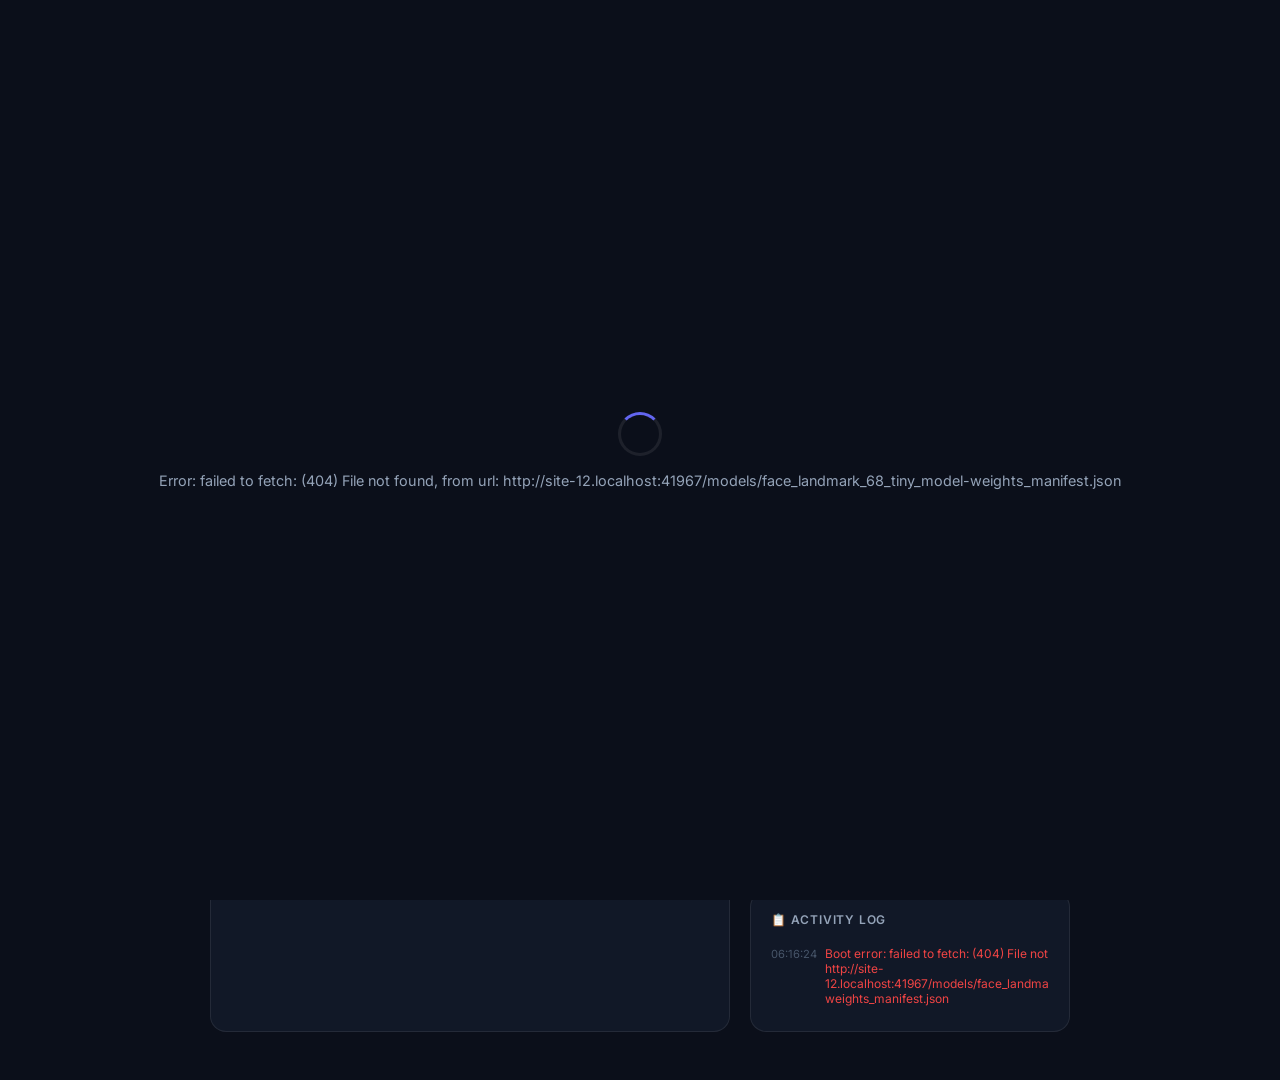
==== commit 28fd8066: "Initial commit - caper club frontend17" ====
--- a/door-lock.html
+++ b/door-lock.html
@@ -3,736 +3,706 @@
 <head>
   <meta charset="UTF-8" />
   <meta name="viewport" content="width=device-width, initial-scale=1.0" />
-  <title>CaperClub Smart Door Lock</title>
-  <meta name="description" content="Smart door lock using backend face recognition and ESP32 relay control." />
+  <title>CaperClub — Smart Door Lock</title>
+  <meta name="description" content="Real-time face-detection door lock system powered by ESP32 and FastAPI." />
   <link rel="preconnect" href="https://fonts.googleapis.com" />
-  <link rel="preconnect" href="https://fonts.gstatic.com" crossorigin />
-  <link href="https://fonts.googleapis.com/css2?family=Inter:wght@400;500;600;700&display=swap" rel="stylesheet" />
+  <link href="https://fonts.googleapis.com/css2?family=Inter:wght@300;400;500;600;700&display=swap" rel="stylesheet" />
   <style>
-    *, *::before, *::after { box-sizing: border-box; }
-    html, body { margin: 0; padding: 0; }
+    *, *::before, *::after { box-sizing: border-box; margin: 0; padding: 0; }
+
     :root {
-      --bg: #0b0f1a;
-      --surface: #111827;
-      --surface-2: #0f172a;
-      --border: rgba(255,255,255,.08);
-      --text: #e5eefb;
-      --muted: #91a2bd;
-      --accent: #2dd4bf;
-      --green: #22c55e;
-      --red: #ef4444;
-      --amber: #f59e0b;
-      --radius: 18px;
-    }
+      --bg:        #0b0f1a;
+      --surface:   #111827;
+      --border:    rgba(255,255,255,.08);
+      --accent:    #6366f1;
+      --green:     #22c55e;
+      --red:       #ef4444;
+      --amber:     #f59e0b;
+      --text:      #f1f5f9;
+      --muted:     #94a3b8;
+      --radius:    16px;
+      --glow-g:    0 0 32px rgba(34,197,94,.35);
+      --glow-r:    0 0 32px rgba(239,68,68,.35);
+      --glow-a:    0 0 24px rgba(99,102,241,.4);
+    }
+
     body {
       font-family: 'Inter', system-ui, sans-serif;
-      background:
-        radial-gradient(circle at top left, rgba(45,212,191,.14), transparent 28%),
-        radial-gradient(circle at top right, rgba(59,130,246,.14), transparent 24%),
-        linear-gradient(180deg, #07111f 0%, var(--bg) 100%);
+      background: var(--bg);
       color: var(--text);
       min-height: 100vh;
+      display: flex;
+      flex-direction: column;
+      align-items: center;
       padding: 24px 16px 48px;
     }
+
+    /* ── Header ───────────────────────────────────────── */
     header {
       width: 100%;
-      max-width: 980px;
-      margin: 0 auto 28px;
+      max-width: 860px;
       display: flex;
       align-items: center;
       justify-content: space-between;
-      gap: 16px;
-    }
-    .brand { display: flex; align-items: center; gap: 14px; }
-    .brand-mark {
-      width: 48px;
-      height: 48px;
+      padding: 0 0 28px;
+      border-bottom: 1px solid var(--border);
+      margin-bottom: 32px;
+    }
+    .logo { display: flex; align-items: center; gap: 10px; }
+    .logo-icon {
+      width: 40px; height: 40px;
+      background: linear-gradient(135deg,#6366f1,#a855f7);
+      border-radius: 10px;
+      display: grid; place-items: center;
+      font-size: 20px;
+    }
+    .logo h1 { font-size: 1.15rem; font-weight: 700; letter-spacing: -.3px; }
+    .logo p  { font-size: .75rem; color: var(--muted); margin-top: 1px; }
+
+    /* ── Status badge ─────────────────────────────────── */
+    #status-badge {
+      display: flex; align-items: center; gap: 8px;
+      padding: 6px 14px;
+      border-radius: 999px;
+      font-size: .8rem; font-weight: 600; letter-spacing: .3px;
+      border: 1px solid var(--border);
+      background: var(--surface);
+      transition: all .4s ease;
+    }
+    .dot {
+      width: 9px; height: 9px; border-radius: 50%;
+      background: var(--muted);
+      animation: pulse 2s infinite;
+    }
+    @keyframes pulse { 0%,100%{opacity:1} 50%{opacity:.4} }
+
+    #status-badge.locked   { border-color: var(--red);   color: var(--red);   box-shadow: var(--glow-r); }
+    #status-badge.locked   .dot { background: var(--red); }
+    #status-badge.unlocked { border-color: var(--green); color: var(--green); box-shadow: var(--glow-g); }
+    #status-badge.unlocked .dot { background: var(--green); }
+    #status-badge.loading  { border-color: var(--amber); color: var(--amber); }
+    #status-badge.loading  .dot { background: var(--amber); }
+
+    /* ── Main grid ────────────────────────────────────── */
+    .grid {
+      width: 100%; max-width: 860px;
       display: grid;
-      place-items: center;
-      border-radius: 14px;
-      background: linear-gradient(135deg, #14b8a6, #2563eb);
-      box-shadow: 0 10px 28px rgba(20,184,166,.24);
-      font-size: 1.5rem;
-    }
-    .brand h1 {
-      margin: 0;
-      font-size: 1.2rem;
-      letter-spacing: -.02em;
-    }
-    .brand p {
-      margin: 4px 0 0;
-      color: var(--muted);
-      font-size: .83rem;
-    }
-    #status-badge {
-      display: inline-flex;
-      align-items: center;
-      gap: 10px;
-      padding: 10px 16px;
-      border-radius: 999px;
-      border: 1px solid var(--border);
-      background: rgba(17,24,39,.86);
-      font-size: .84rem;
-      font-weight: 600;
-    }
-    .dot {
-      width: 10px;
-      height: 10px;
-      border-radius: 999px;
-      background: var(--muted);
-      box-shadow: 0 0 0 0 rgba(255,255,255,.15);
-      animation: pulse 1.8s infinite;
-    }
-    @keyframes pulse {
-      0% { box-shadow: 0 0 0 0 rgba(255,255,255,.16); }
-      70% { box-shadow: 0 0 0 10px rgba(255,255,255,0); }
-      100% { box-shadow: 0 0 0 0 rgba(255,255,255,0); }
-    }
-    #status-badge.loading { color: var(--amber); }
-    #status-badge.loading .dot { background: var(--amber); }
-    #status-badge.locked { color: var(--red); }
-    #status-badge.locked .dot { background: var(--red); }
-    #status-badge.unlocked { color: var(--green); }
-    #status-badge.unlocked .dot { background: var(--green); }
-    .grid {
-      width: 100%;
-      max-width: 980px;
-      margin: 0 auto;
-      display: grid;
-      grid-template-columns: minmax(0, 1.2fr) minmax(300px, .8fr);
-      gap: 22px;
-    }
-    @media (max-width: 860px) {
+      grid-template-columns: 1fr 320px;
+      gap: 20px;
+    }
+    @media (max-width: 700px) {
       .grid { grid-template-columns: 1fr; }
     }
+
+    /* ── Card ─────────────────────────────────────────── */
     .card {
-      background: rgba(17,24,39,.92);
+      background: var(--surface);
       border: 1px solid var(--border);
       border-radius: var(--radius);
       padding: 20px;
-      box-shadow: 0 20px 44px rgba(0,0,0,.22);
+      position: relative;
+      overflow: hidden;
     }
     .card-title {
-      margin: 0 0 14px;
+      font-size: .75rem; font-weight: 600;
+      text-transform: uppercase; letter-spacing: .8px;
       color: var(--muted);
-      font-size: .77rem;
-      font-weight: 700;
-      letter-spacing: .12em;
-      text-transform: uppercase;
-    }
+      margin-bottom: 14px;
+    }
+
+    /* ── Camera ───────────────────────────────────────── */
     .cam-wrapper {
       position: relative;
-      aspect-ratio: 4 / 3;
+      border-radius: 10px;
       overflow: hidden;
+      background: #000;
+      aspect-ratio: 4/3;
+    }
+    #video {
+      width: 100%; height: 100%;
+      object-fit: cover;
+      display: block;
+      transform: scaleX(-1); /* mirror */
+    }
+    #overlay {
+      position: absolute; inset: 0;
+      transform: scaleX(-1);
+      pointer-events: none;
+    }
+
+    /* Face ring */
+    .face-ring {
+      position: absolute; inset: 0;
+      pointer-events: none;
+      transition: opacity .4s;
+      opacity: 0;
+    }
+    .face-ring.visible { opacity: 1; }
+    .face-ring::before, .face-ring::after {
+      content: '';
+      position: absolute;
+      border-radius: 50%;
+    }
+    /* glow behind video */
+    .cam-glow {
+      position: absolute; inset: -4px;
       border-radius: 14px;
-      background: #020617;
-      border: 1px solid rgba(255,255,255,.06);
-    }
-    #video, #overlay {
-      position: absolute;
-      inset: 0;
-      width: 100%;
-      height: 100%;
-      display: block;
-      object-fit: cover;
-      transform: scaleX(-1);
-    }
-    .cam-glow {
-      position: absolute;
-      inset: 0;
+      transition: box-shadow .5s ease;
       pointer-events: none;
-      border-radius: 14px;
-      box-shadow: inset 0 0 0 1px rgba(255,255,255,.08);
-    }
-    .cam-glow.green { box-shadow: inset 0 0 0 3px rgba(34,197,94,.9), 0 0 34px rgba(34,197,94,.22); }
-    .cam-glow.red { box-shadow: inset 0 0 0 3px rgba(239,68,68,.9), 0 0 34px rgba(239,68,68,.18); }
-    .cam-glow.idle { box-shadow: inset 0 0 0 1px rgba(255,255,255,.08); }
-    .side { display: flex; flex-direction: column; gap: 18px; }
+      z-index: 1;
+    }
+    .cam-glow.green { box-shadow: inset 0 0 0 3px var(--green), var(--glow-g); }
+    .cam-glow.red   { box-shadow: inset 0 0 0 3px var(--red),   var(--glow-r); }
+    .cam-glow.idle  { box-shadow: inset 0 0 0 1px rgba(255,255,255,.1); }
+
+    /* ── Info panel ───────────────────────────────────── */
+    .side { display: flex; flex-direction: column; gap: 16px; }
+
+    /* Door visual */
     .door-visual {
       text-align: center;
-      padding: 10px 0 18px;
+      padding: 24px 0 20px;
     }
     .door-icon {
-      font-size: 3.8rem;
+      font-size: 4rem;
       line-height: 1;
-      margin-bottom: 12px;
-      transition: transform .35s ease;
-    }
-    .door-icon.open { transform: rotateY(-24deg) scale(1.06); }
+      margin-bottom: 10px;
+      transition: transform .4s cubic-bezier(.34,1.56,.64,1);
+    }
+    .door-icon.open { transform: rotateY(-30deg) scale(1.1); }
     .door-label {
-      font-size: 1.1rem;
-      font-weight: 700;
+      font-size: 1.1rem; font-weight: 700;
+      letter-spacing: -.5px;
     }
     .door-sub {
-      margin-top: 6px;
-      color: var(--muted);
-      font-size: .83rem;
-      min-height: 1.2em;
-    }
+      font-size: .78rem; color: var(--muted);
+      margin-top: 4px;
+    }
+
+    /* Stats */
     .stat-row {
-      display: flex;
+      display: flex; justify-content: space-between;
       align-items: center;
-      justify-content: space-between;
-      gap: 12px;
-      padding: 11px 0;
-      border-bottom: 1px solid rgba(255,255,255,.06);
-      font-size: .84rem;
+      padding: 10px 0;
+      border-bottom: 1px solid var(--border);
+      font-size: .82rem;
     }
     .stat-row:last-child { border-bottom: none; }
     .stat-label { color: var(--muted); }
     .stat-value { font-weight: 600; }
     .stat-value.green { color: var(--green); }
-    .stat-value.red { color: var(--red); }
-    .btn-row {
-      display: flex;
-      flex-wrap: wrap;
-      gap: 10px;
-    }
+    .stat-value.red   { color: var(--red); }
+    .stat-value.amber { color: var(--amber); }
+
+    /* Activity log */
+    #log-list {
+      list-style: none;
+      max-height: 200px;
+      overflow-y: auto;
+      scrollbar-width: thin;
+      scrollbar-color: var(--border) transparent;
+    }
+    #log-list li {
+      font-size: .75rem;
+      padding: 5px 0;
+      border-bottom: 1px solid var(--border);
+      display: flex; gap: 8px; align-items: baseline;
+      color: var(--muted);
+    }
+    #log-list li:last-child { border: none; }
+    #log-list li .ts { color: #475569; flex-shrink: 0; font-size: .7rem; }
+    #log-list li .msg.ok  { color: var(--green); }
+    #log-list li .msg.err { color: var(--red); }
+    #log-list li .msg.info{ color: var(--accent); }
+
+    /* Controls */
+    .btn-row { display: flex; gap: 10px; flex-wrap: wrap; }
     .btn {
-      flex: 1;
-      min-width: 120px;
-      border: 0;
-      border-radius: 12px;
-      padding: 11px 14px;
-      font: inherit;
-      font-weight: 700;
+      flex: 1; min-width: 100px;
+      padding: 10px 14px;
+      border: none; border-radius: 10px;
+      font-size: .82rem; font-weight: 600;
       cursor: pointer;
-      transition: transform .12s ease, opacity .2s ease;
-    }
-    .btn:active { transform: scale(.98); }
-    .btn.primary { background: linear-gradient(135deg, #14b8a6, #0f766e); color: white; }
-    .btn.success { background: linear-gradient(135deg, #22c55e, #15803d); color: white; }
-    .btn.danger { background: linear-gradient(135deg, #ef4444, #b91c1c); color: white; }
+      transition: opacity .2s, transform .1s;
+    }
+    .btn:active { transform: scale(.97); }
+    .btn.primary  { background: var(--accent); color: #fff; }
+    .btn.danger   { background: var(--red);    color: #fff; }
+    .btn.success  { background: var(--green);  color: #fff; }
+    .btn:disabled { opacity: .4; cursor: not-allowed; }
+
+    /* Config section */
     .field { margin-bottom: 12px; }
-    .field label {
-      display: block;
-      margin-bottom: 6px;
-      color: var(--muted);
-      font-size: .76rem;
-      font-weight: 600;
-    }
+    .field label { display: block; font-size: .75rem; color: var(--muted); margin-bottom: 5px; }
     .field input {
       width: 100%;
-      border: 1px solid rgba(255,255,255,.08);
-      background: var(--surface-2);
+      padding: 8px 10px;
+      background: var(--bg);
+      border: 1px solid var(--border);
+      border-radius: 8px;
       color: var(--text);
-      border-radius: 12px;
-      padding: 10px 12px;
-      font: inherit;
-    }
-    #log-list {
-      list-style: none;
-      margin: 0;
-      padding: 0;
-      max-height: 220px;
-      overflow: auto;
-    }
-    #log-list li {
-      display: flex;
-      gap: 10px;
-      padding: 7px 0;
-      border-bottom: 1px solid rgba(255,255,255,.05);
-      font-size: .76rem;
-      color: var(--muted);
-    }
-    #log-list li:last-child { border-bottom: none; }
-    #log-list .ts {
-      flex: 0 0 auto;
-      color: #64748b;
-      font-variant-numeric: tabular-nums;
-    }
-    #log-list .msg.ok { color: var(--green); }
-    #log-list .msg.err { color: var(--red); }
-    #log-list .msg.info { color: #7dd3fc; }
+      font-size: .82rem;
+      font-family: monospace;
+      outline: none;
+      transition: border-color .2s;
+    }
+    .field input:focus { border-color: var(--accent); }
+
+    /* Toast */
     #toast {
-      position: fixed;
-      right: 20px;
-      bottom: 20px;
-      z-index: 1000;
-      max-width: 320px;
-      padding: 12px 16px;
-      border-radius: 12px;
-      background: rgba(15,23,42,.94);
+      position: fixed; bottom: 24px; right: 24px;
+      background: var(--surface);
       border: 1px solid var(--border);
-      transform: translateY(10px);
-      opacity: 0;
-      transition: opacity .25s ease, transform .25s ease;
+      border-radius: 10px;
+      padding: 12px 18px;
+      font-size: .82rem; font-weight: 500;
+      box-shadow: 0 8px 32px rgba(0,0,0,.4);
+      transition: opacity .3s, transform .3s;
+      opacity: 0; transform: translateY(8px);
       pointer-events: none;
-      font-size: .84rem;
-      box-shadow: 0 18px 30px rgba(0,0,0,.28);
-    }
-    #toast.show { opacity: 1; transform: translateY(0); }
-    #toast.ok { color: var(--green); border-color: rgba(34,197,94,.35); }
-    #toast.err { color: var(--red); border-color: rgba(239,68,68,.35); }
+      max-width: 280px;
+      z-index: 999;
+    }
+    #toast.show { opacity: 1; transform: none; }
+    #toast.ok  { border-color: var(--green); color: var(--green); }
+    #toast.err { border-color: var(--red);   color: var(--red); }
+
+    /* Loading overlay */
     #init-overlay {
-      position: fixed;
-      inset: 0;
-      display: flex;
-      flex-direction: column;
-      align-items: center;
-      justify-content: center;
-      gap: 14px;
-      background: rgba(7,17,31,.96);
-      z-index: 2000;
-      transition: opacity .45s ease;
-    }
-    #init-overlay.hidden {
-      opacity: 0;
-      pointer-events: none;
-    }
+      position: fixed; inset: 0;
+      background: var(--bg);
+      display: flex; flex-direction: column;
+      align-items: center; justify-content: center;
+      gap: 16px; z-index: 9999;
+      transition: opacity .5s;
+    }
+    #init-overlay.hidden { opacity: 0; pointer-events: none; }
     .spinner {
-      width: 46px;
-      height: 46px;
-      border-radius: 999px;
-      border: 3px solid rgba(255,255,255,.08);
+      width: 44px; height: 44px;
+      border: 3px solid var(--border);
       border-top-color: var(--accent);
+      border-radius: 50%;
       animation: spin .9s linear infinite;
     }
     @keyframes spin { to { transform: rotate(360deg); } }
-    #init-msg {
-      margin: 0;
-      color: var(--muted);
-      font-size: .9rem;
-    }
+    #init-msg { font-size: .9rem; color: var(--muted); }
   </style>
 </head>
 <body>
-  <div id="init-overlay">
-    <div class="spinner"></div>
-    <p id="init-msg">Starting backend scanner...</p>
-  </div>
-
-  <div id="toast"></div>
-
-  <header>
-    <div class="brand">
-      <div class="brand-mark">🔐</div>
-      <div>
-        <h1>Smart Door Lock</h1>
-        <p>CaperClub backend face recognition</p>
-      </div>
-    </div>
-    <div id="status-badge" class="loading">
-      <div class="dot"></div>
-      <span id="status-text">Initialising...</span>
-    </div>
-  </header>
-
-  <div class="grid">
-    <div class="card">
-      <p class="card-title">Live Camera Feed</p>
-      <div class="cam-wrapper">
-        <video id="video" autoplay muted playsinline></video>
-        <canvas id="overlay"></canvas>
-        <div class="cam-glow idle" id="cam-glow"></div>
-      </div>
-    </div>
-
-    <div class="side">
-      <div class="card">
-        <p class="card-title">Door Status</p>
-        <div class="door-visual">
-          <div class="door-icon" id="door-icon">🔒</div>
-          <div class="door-label" id="door-label">LOCKED</div>
-          <div class="door-sub" id="door-sub">Waiting for backend scan</div>
-        </div>
-        <div class="stat-row">
-          <span class="stat-label">Detection</span>
-          <span class="stat-value" id="stat-detection">-</span>
-        </div>
-        <div class="stat-row">
-          <span class="stat-label">Last command</span>
-          <span class="stat-value" id="stat-command">-</span>
-        </div>
-        <div class="stat-row">
-          <span class="stat-label">API ping</span>
-          <span class="stat-value" id="stat-ping">-</span>
-        </div>
-        <div class="stat-row">
-          <span class="stat-label">Face score</span>
-          <span class="stat-value" id="stat-score">-</span>
-        </div>
-      </div>
-
-      <div class="card">
-        <p class="card-title">Manual Override</p>
-        <p class="door-sub">Manual controls still use the protected door API key.</p>
-        <div class="btn-row">
-          <button class="btn success" id="btn-unlock">Unlock</button>
-          <button class="btn danger" id="btn-manual-lock">Manual Lock</button>
-        </div>
-      </div>
-
-      <div class="card">
-        <p class="card-title">Configuration</p>
-        <div class="field">
-          <label for="cfg-url">Backend URL</label>
-          <input type="text" id="cfg-url" placeholder="https://your-app.up.railway.app" />
-        </div>
-        <div class="field">
-          <label for="cfg-key">API Key (X-Door-Key)</label>
-          <input type="text" id="cfg-key" placeholder="Required for manual door commands only" />
-        </div>
-        <div class="btn-row">
-          <button class="btn primary" id="btn-save-cfg">Save and Apply</button>
-        </div>
-      </div>
-
-      <div class="card">
-        <p class="card-title">Activity Log</p>
-        <ul id="log-list"></ul>
-      </div>
+
+<!-- Init overlay -->
+<div id="init-overlay">
+  <div class="spinner"></div>
+  <p id="init-msg">Loading face models…</p>
+</div>
+
+<!-- Toast -->
+<div id="toast"></div>
+
+<!-- Header -->
+<header>
+  <div class="logo">
+    <div class="logo-icon">🔐</div>
+    <div>
+      <h1>Smart Door Lock</h1>
+      <p>CaperClub Access Control</p>
     </div>
   </div>
-
-  <script>
-    'use strict';
-
-    const CFG_KEY = 'door_lock_config';
-    const LOCK_AFTER_MS = 4000;
-    const SCAN_INTERVAL_MS = 1400;
-    const DEFAULT_SCAN_AREA = 'Capper Sports Club Entry';
-
-    const video = document.getElementById('video');
-    const overlay = document.getElementById('overlay');
-    const ctx = overlay.getContext('2d');
-
-    let cfg = loadConfig();
-    let currentDoorState = 'LOCK';
-    let lastFaceTime = 0;
-    let scanning = false;
-    let pendingCommand = null;
-    let lastScanState = '';
-
-    document.getElementById('cfg-url').value = cfg.backendUrl;
-    document.getElementById('cfg-key').value = cfg.doorApiKey;
-
-    document.getElementById('btn-save-cfg').addEventListener('click', async () => {
-      cfg.backendUrl = document.getElementById('cfg-url').value.trim().replace(/\/$/, '');
-      cfg.doorApiKey = document.getElementById('cfg-key').value.trim();
-      saveConfig(cfg);
-      addLog('Config updated', 'info');
-      toast('Config saved', 'ok');
-      await runStatusCheck();
+  <div id="status-badge" class="loading">
+    <div class="dot"></div>
+    <span id="status-text">Initialising…</span>
+  </div>
+</header>
+
+<!-- Main -->
+<div class="grid">
+
+  <!-- Camera card -->
+  <div class="card">
+    <p class="card-title">📷 Live Camera Feed</p>
+    <div class="cam-wrapper">
+      <video id="video" autoplay muted playsinline></video>
+      <canvas id="overlay"></canvas>
+      <div class="cam-glow idle" id="cam-glow"></div>
+    </div>
+  </div>
+
+  <!-- Side panel -->
+  <div class="side">
+
+    <!-- Door status -->
+    <div class="card">
+      <p class="card-title">🚪 Door Status</p>
+      <div class="door-visual">
+        <div class="door-icon" id="door-icon">🔒</div>
+        <div class="door-label" id="door-label">LOCKED</div>
+        <div class="door-sub"  id="door-sub">No face detected</div>
+      </div>
+      <div class="stat-row">
+        <span class="stat-label">Detection</span>
+        <span class="stat-value" id="stat-detection">—</span>
+      </div>
+      <div class="stat-row">
+        <span class="stat-label">Last command</span>
+        <span class="stat-value" id="stat-command">—</span>
+      </div>
+      <div class="stat-row">
+        <span class="stat-label">API ping</span>
+        <span class="stat-value" id="stat-ping">—</span>
+      </div>
+      <div class="stat-row">
+        <span class="stat-label">Face score</span>
+        <span class="stat-value" id="stat-score">—</span>
+      </div>
+    </div>
+
+    <!-- Manual controls -->
+    <div class="card">
+      <p class="card-title">🎛️ Manual Override</p>
+      <div class="btn-row">
+        <button class="btn success" id="btn-unlock">🔓 Unlock</button>
+        <button class="btn danger"  id="btn-lock">🔒 Lock</button>
+      </div>
+    </div>
+
+    <!-- Config -->
+    <div class="card">
+      <p class="card-title">⚙️ Configuration</p>
+      <div class="field">
+        <label>Backend URL</label>
+        <input type="text" id="cfg-url" placeholder="https://your-app.up.railway.app" />
+      </div>
+      <div class="field">
+        <label>API Key (X-Door-Key)</label>
+        <input type="text" id="cfg-key" placeholder="Enter manually for local testing only" />
+      </div>
+      <div class="btn-row">
+        <button class="btn primary" id="btn-save-cfg">💾 Save & Apply</button>
+      </div>
+    </div>
+
+    <!-- Activity log -->
+    <div class="card">
+      <p class="card-title">📋 Activity Log</p>
+      <ul id="log-list"></ul>
+    </div>
+
+  </div>
+</div>
+
+<!-- face-api.js from vendor folder -->
+<script src="vendor/face-api.min.js"></script>
+<script>
+'use strict';
+
+// ─── Config (editable via UI, persisted to localStorage) ───────────────────
+const CFG_KEY = 'door_lock_config';
+
+function loadConfig() {
+  try {
+    const raw = localStorage.getItem(CFG_KEY);
+    if (raw) return JSON.parse(raw);
+  } catch (_) {}
+  return {
+    backendUrl: '',
+    doorApiKey: '',
+  };
+}
+function saveConfig(cfg) {
+  localStorage.setItem(CFG_KEY, JSON.stringify(cfg));
+}
+
+let cfg = loadConfig();
+
+// Populate fields
+document.getElementById('cfg-url').value = cfg.backendUrl;
+document.getElementById('cfg-key').value = cfg.doorApiKey;
+
+document.getElementById('btn-save-cfg').addEventListener('click', () => {
+  cfg.backendUrl  = document.getElementById('cfg-url').value.trim().replace(/\/$/, '');
+  cfg.doorApiKey  = document.getElementById('cfg-key').value.trim();
+  saveConfig(cfg);
+  toast('Config saved ✓', 'ok');
+  addLog('Config updated', 'info');
+});
+
+// ─── Utility ───────────────────────────────────────────────────────────────
+function ts() {
+  return new Date().toLocaleTimeString('en-IN', { hour12: false });
+}
+
+function toast(msg, type = 'ok') {
+  const el = document.getElementById('toast');
+  el.textContent = msg;
+  el.className = `show ${type}`;
+  clearTimeout(el._t);
+  el._t = setTimeout(() => { el.className = ''; }, 2800);
+}
+
+function addLog(msg, type = '') {
+  const li   = document.createElement('li');
+  const time = document.createElement('span');
+  time.className = 'ts';
+  time.textContent = ts();
+  const text = document.createElement('span');
+  text.className = `msg ${type}`;
+  text.textContent = msg;
+  li.append(time, text);
+  const list = document.getElementById('log-list');
+  list.prepend(li);
+  // Keep max 50 entries
+  while (list.children.length > 50) list.lastChild.remove();
+}
+
+function setInitMsg(msg) {
+  document.getElementById('init-msg').textContent = msg;
+}
+
+// ─── Door state UI ─────────────────────────────────────────────────────────
+let currentDoorState = 'LOCK'; // 'LOCK' | 'UNLOCK'
+
+function applyDoorUI(command) {
+  const icon  = document.getElementById('door-icon');
+  const label = document.getElementById('door-label');
+  const glow  = document.getElementById('cam-glow');
+  const badge = document.getElementById('status-badge');
+  const btext = document.getElementById('status-text');
+  currentDoorState = command;
+
+  if (command === 'UNLOCK') {
+    icon.textContent  = '🔓';
+    icon.classList.add('open');
+    label.textContent = 'UNLOCKED';
+    glow.className    = 'cam-glow green';
+    badge.className   = 'unlocked';
+    btext.textContent = 'Door Unlocked';
+    document.getElementById('stat-command').className = 'stat-value green';
+    document.getElementById('stat-command').textContent = 'UNLOCK';
+  } else {
+    icon.textContent  = '🔒';
+    icon.classList.remove('open');
+    label.textContent = 'LOCKED';
+    glow.className    = 'cam-glow red';
+    badge.className   = 'locked';
+    btext.textContent = 'Door Locked';
+    document.getElementById('stat-command').className = 'stat-value red';
+    document.getElementById('stat-command').textContent = 'LOCK';
+  }
+}
+
+// ─── Backend API calls ─────────────────────────────────────────────────────
+async function callDoorApi(endpoint) {
+  const url = `${cfg.backendUrl}/door/${endpoint}`;
+  const t0  = Date.now();
+  try {
+    const res = await fetch(url, {
+      method: endpoint === 'status' ? 'GET' : 'POST',
+      headers: {
+        'Content-Type': 'application/json',
+        'X-Door-Key': cfg.doorApiKey,
+      },
     });
-
-    document.getElementById('btn-unlock').addEventListener('click', sendUnlock);
-    document.getElementById('btn-manual-lock').addEventListener('click', () => sendLock('Manual LOCK'));
-
-    function loadConfig() {
-      try {
-        const raw = localStorage.getItem(CFG_KEY);
-        if (raw) return JSON.parse(raw);
-      } catch {}
-      return { backendUrl: '', doorApiKey: '' };
-    }
-
-    function saveConfig(value) {
-      localStorage.setItem(CFG_KEY, JSON.stringify(value));
-    }
-
-    function ts() {
-      return new Date().toLocaleTimeString('en-IN', { hour12: false });
-    }
-
-    function toast(message, type = 'ok') {
-      const el = document.getElementById('toast');
-      el.textContent = message;
-      el.className = `show ${type}`;
-      clearTimeout(el._timer);
-      el._timer = setTimeout(() => {
-        el.className = '';
-      }, 2600);
-    }
-
-    function addLog(message, type = '') {
-      const li = document.createElement('li');
-      const time = document.createElement('span');
-      const text = document.createElement('span');
-      time.className = 'ts';
-      time.textContent = ts();
-      text.className = `msg ${type}`;
-      text.textContent = message;
-      li.append(time, text);
-      const list = document.getElementById('log-list');
-      list.prepend(li);
-      while (list.children.length > 50) list.lastChild.remove();
-    }
-
-    function setInitMsg(message) {
-      document.getElementById('init-msg').textContent = message;
-    }
-
-    function applyDoorUI(command) {
-      const icon = document.getElementById('door-icon');
-      const label = document.getElementById('door-label');
-      const glow = document.getElementById('cam-glow');
-      const badge = document.getElementById('status-badge');
-      const badgeText = document.getElementById('status-text');
-      const commandEl = document.getElementById('stat-command');
-      currentDoorState = command === 'UNLOCK' ? 'UNLOCK' : 'LOCK';
-
-      if (currentDoorState === 'UNLOCK') {
-        icon.textContent = '🔓';
-        icon.classList.add('open');
-        label.textContent = 'UNLOCKED';
-        glow.className = 'cam-glow green';
-        badge.className = 'unlocked';
-        badgeText.textContent = 'Door Unlocked';
-        commandEl.className = 'stat-value green';
-        commandEl.textContent = 'UNLOCK';
-      } else {
-        icon.textContent = '🔒';
-        icon.classList.remove('open');
-        label.textContent = 'LOCKED';
-        glow.className = 'cam-glow red';
-        badge.className = 'locked';
-        badgeText.textContent = 'Door Locked';
-        commandEl.className = 'stat-value red';
-        commandEl.textContent = 'LOCK';
+    const ping = Date.now() - t0;
+    document.getElementById('stat-ping').textContent = `${ping} ms`;
+
+    if (!res.ok) {
+      const err = await res.json().catch(() => ({}));
+      throw new Error(err.detail || `HTTP ${res.status}`);
+    }
+    return await res.json();
+  } catch (err) {
+    document.getElementById('stat-ping').textContent = 'error';
+    throw err;
+  }
+}
+
+async function sendUnlock() {
+  try {
+    await callDoorApi('unlock');
+    applyDoorUI('UNLOCK');
+    addLog('UNLOCK sent to backend', 'ok');
+  } catch (err) {
+    addLog(`Unlock failed: ${err.message}`, 'err');
+    toast(`Unlock failed: ${err.message}`, 'err');
+  }
+}
+
+async function sendLock() {
+  try {
+    await callDoorApi('lock');
+    applyDoorUI('LOCK');
+    addLog('LOCK sent to backend', 'err');
+  } catch (err) {
+    addLog(`Lock failed: ${err.message}`, 'err');
+    toast(`Lock failed: ${err.message}`, 'err');
+  }
+}
+
+document.getElementById('btn-unlock').addEventListener('click', sendUnlock);
+document.getElementById('btn-lock').addEventListener('click', sendLock);
+
+// ─── Face detection loop ───────────────────────────────────────────────────
+const video   = document.getElementById('video');
+const overlay = document.getElementById('overlay');
+const ctx     = overlay.getContext('2d');
+
+let modelsLoaded  = false;
+let lastFaceTime  = 0;          // epoch ms of last face detection
+const LOCK_AFTER_MS = 4000;     // lock if no face for 4 s
+let pendingCommand = null;       // 'UNLOCK' | 'LOCK' — deduplicate API calls
+let detecting     = false;
+
+async function startCamera() {
+  const stream = await navigator.mediaDevices.getUserMedia({
+    video: { facingMode: 'user', width: { ideal: 1280 }, height: { ideal: 720 } },
+    audio: false,
+  });
+  video.srcObject = stream;
+  await new Promise(r => { video.onloadedmetadata = r; });
+  overlay.width  = video.videoWidth;
+  overlay.height = video.videoHeight;
+  addLog('Camera started', 'info');
+}
+
+async function loadFaceModels() {
+  const MODEL_URL = 'models';
+  await Promise.all([
+    faceapi.nets.tinyFaceDetector.loadFromUri(MODEL_URL),
+    faceapi.nets.faceLandmark68TinyNet.loadFromUri(MODEL_URL),
+  ]);
+  addLog('Face models loaded', 'info');
+}
+
+async function detectFaces() {
+  if (detecting || !modelsLoaded || !video.videoWidth) return;
+  detecting = true;
+
+  try {
+    const options = new faceapi.TinyFaceDetectorOptions({
+      inputSize: 320,
+      scoreThreshold: 0.5,
+    });
+
+    const detections = await faceapi
+      .detectAllFaces(video, options)
+      .withFaceLandmarks(true);
+
+    const now = Date.now();
+
+    // Draw overlays
+    ctx.clearRect(0, 0, overlay.width, overlay.height);
+
+    if (detections.length > 0) {
+      // Draw bounding boxes
+      const resized = faceapi.resizeResults(detections, {
+        width: overlay.width, height: overlay.height,
+      });
+      resized.forEach(det => {
+        const box = det.detection.box;
+        const score = det.detection.score;
+        ctx.strokeStyle = '#22c55e';
+        ctx.lineWidth   = 2.5;
+        ctx.shadowColor = '#22c55e';
+        ctx.shadowBlur  = 12;
+        ctx.strokeRect(box.x, box.y, box.width, box.height);
+        ctx.shadowBlur = 0;
+        ctx.fillStyle  = 'rgba(34,197,94,.12)';
+        ctx.fillRect(box.x, box.y, box.width, box.height);
+        // Score label
+        ctx.fillStyle  = '#22c55e';
+        ctx.font       = 'bold 13px Inter, sans-serif';
+        ctx.fillText(`Face ${(score * 100).toFixed(0)}%`, box.x + 4, box.y - 6);
+      });
+
+      document.getElementById('stat-detection').className = 'stat-value green';
+      document.getElementById('stat-detection').textContent = `${detections.length} face(s)`;
+      document.getElementById('stat-score').textContent =
+        `${(detections[0].detection.score * 100).toFixed(1)}%`;
+      document.getElementById('door-sub').textContent = 'Face detected — unlocking';
+
+      lastFaceTime = now;
+
+      if (pendingCommand !== 'UNLOCK') {
+        pendingCommand = 'UNLOCK';
+        sendUnlock();
       }
-    }
-
-    async function callDoorApi(endpoint) {
-      if (!cfg.backendUrl) throw new Error('Backend URL is missing.');
-      const url = `${cfg.backendUrl}/door/${endpoint}`;
-      const start = Date.now();
-      try {
-        const res = await fetch(url, {
-          method: endpoint === 'status' ? 'GET' : 'POST',
-          headers: {
-            'Content-Type': 'application/json',
-            'X-Door-Key': cfg.doorApiKey,
-          },
-        });
-        document.getElementById('stat-ping').textContent = `${Date.now() - start} ms`;
-        const payload = await res.json().catch(() => ({}));
-        if (!res.ok) {
-          throw new Error(payload.detail || `HTTP ${res.status}`);
-        }
-        return payload;
-      } catch (error) {
-        document.getElementById('stat-ping').textContent = 'error';
-        throw error;
-      }
-    }
-
-    async function callScanApi(image) {
-      if (!cfg.backendUrl) throw new Error('Backend URL is missing.');
-      const url = `${cfg.backendUrl}/access/scan`;
-      const start = Date.now();
-      try {
-        const res = await fetch(url, {
-          method: 'POST',
-          headers: {
-            'Content-Type': 'application/json',
-          },
-          body: JSON.stringify({
-            area: DEFAULT_SCAN_AREA,
-            image,
-            capturedFrames: 1,
-          }),
-        });
-        document.getElementById('stat-ping').textContent = `${Date.now() - start} ms`;
-        const payload = await res.json().catch(() => ({}));
-        if (!res.ok) {
-          throw new Error(payload.message || payload.detail || `HTTP ${res.status}`);
-        }
-        return payload;
-      } catch (error) {
-        document.getElementById('stat-ping').textContent = 'error';
-        throw error;
-      }
-    }
-
-    async function sendUnlock() {
-      try {
-        await callDoorApi('unlock');
-        applyDoorUI('UNLOCK');
-        addLog('UNLOCK sent to backend', 'ok');
-      } catch (error) {
-        addLog(`Unlock failed: ${error.message}`, 'err');
-        toast(`Unlock failed: ${error.message}`, 'err');
-      }
-    }
-
-    async function sendLock(label = 'LOCK') {
-      try {
-        await callDoorApi('lock');
-        applyDoorUI('LOCK');
-        addLog(`${label} sent to backend`, 'info');
-      } catch (error) {
-        addLog(`${label} failed: ${error.message}`, 'err');
-        toast(`${label} failed: ${error.message}`, 'err');
-      }
-    }
-
-    async function startCamera() {
-      const stream = await navigator.mediaDevices.getUserMedia({
-        video: {
-          facingMode: 'user',
-          width: { ideal: 1280 },
-          height: { ideal: 720 },
-        },
-        audio: false,
-      });
-      video.srcObject = stream;
-      await new Promise(resolve => {
-        video.onloadedmetadata = resolve;
-      });
-      overlay.width = video.videoWidth;
-      overlay.height = video.videoHeight;
-      addLog('Camera started', 'info');
-    }
-
-    function grabFrame() {
-      if (!video.videoWidth || !video.videoHeight) return '';
-      const canvas = document.createElement('canvas');
-      canvas.width = video.videoWidth;
-      canvas.height = video.videoHeight;
-      const frameCtx = canvas.getContext('2d');
-      if (!frameCtx) return '';
-      frameCtx.drawImage(video, 0, 0, canvas.width, canvas.height);
-      return canvas.toDataURL('image/jpeg', 0.9);
-    }
-
-    function clearOverlay() {
-      ctx.clearRect(0, 0, overlay.width, overlay.height);
-    }
-
-    function drawFaceBox(faceBox) {
-      clearOverlay();
-      if (!faceBox) return;
-      const x = Number(faceBox.left || 0) * overlay.width;
-      const y = Number(faceBox.top || 0) * overlay.height;
-      const w = Number(faceBox.width || 0) * overlay.width;
-      const h = Number(faceBox.height || 0) * overlay.height;
-      if (!w || !h) return;
-      ctx.strokeStyle = '#22c55e';
-      ctx.lineWidth = 2.5;
-      ctx.shadowColor = '#22c55e';
-      ctx.shadowBlur = 12;
-      ctx.strokeRect(x, y, w, h);
-      ctx.shadowBlur = 0;
-      ctx.fillStyle = 'rgba(34,197,94,.12)';
-      ctx.fillRect(x, y, w, h);
-    }
-
-    function applyScanStatus(result) {
-      const now = Date.now();
-      const status = String(result?.status || '').toLowerCase();
-      const message = String(result?.message || 'Waiting for backend scan.');
-      const confidence = Number(result?.confidence || 0);
-      const faceBox = result?.faceBox || null;
-      const name = String(result?.name || '').trim();
-      const hasFace = Boolean(faceBox);
-
-      drawFaceBox(faceBox);
-      document.getElementById('stat-score').textContent = confidence > 0
-        ? `${(confidence * 100).toFixed(1)}%`
-        : '-';
-
-      if (hasFace) {
-        lastFaceTime = now;
-        document.getElementById('stat-detection').className = 'stat-value green';
-        document.getElementById('stat-detection').textContent = name || 'Face detected';
-      } else {
-        document.getElementById('stat-detection').className = 'stat-value red';
-        document.getElementById('stat-detection').textContent = 'No face';
-      }
-
-      if (status === 'granted') {
-        document.getElementById('door-sub').textContent = name
-          ? `${name} recognized - unlocking`
-          : 'Access granted - unlocking';
-        if (pendingCommand !== 'UNLOCK') {
-          pendingCommand = 'UNLOCK';
-          sendUnlock();
-        }
-        lastScanState = status;
-        return;
-      }
-
-      if (status !== lastScanState) {
-        addLog(`Scan ${status || 'retry'}: ${message}`, status === 'denied' ? 'err' : 'info');
-        lastScanState = status;
-      }
-
-      if (hasFace) {
-        document.getElementById('door-sub').textContent = message;
+
+    } else {
+      document.getElementById('stat-detection').className = 'stat-value red';
+      document.getElementById('stat-detection').textContent = 'No face';
+      document.getElementById('stat-score').textContent = '—';
+
+      const elapsed = now - lastFaceTime;
+      if (lastFaceTime > 0 && elapsed >= LOCK_AFTER_MS && pendingCommand !== 'LOCK') {
+        pendingCommand = 'LOCK';
+        document.getElementById('door-sub').textContent = 'No face — locking';
+        sendLock();
+      } else if (lastFaceTime === 0) {
+        document.getElementById('door-sub').textContent = 'Scanning for faces…';
         if (pendingCommand !== 'LOCK') {
           pendingCommand = 'LOCK';
-          sendLock('Auto LOCK');
+          sendLock();
         }
-        return;
+      } else {
+        const remaining = Math.max(0, Math.ceil((LOCK_AFTER_MS - elapsed) / 1000));
+        document.getElementById('door-sub').textContent =
+          `Face gone — locking in ${remaining}s`;
       }
-
-      const elapsed = now - lastFaceTime;
-      if (lastFaceTime > 0 && elapsed < LOCK_AFTER_MS) {
-        const remaining = Math.max(0, Math.ceil((LOCK_AFTER_MS - elapsed) / 1000));
-        document.getElementById('door-sub').textContent = `Face gone - locking in ${remaining}s`;
-        return;
+    }
+  } catch (err) {
+    addLog(`Detection error: ${err.message}`, 'err');
+  } finally {
+    detecting = false;
+  }
+}
+
+// ─── Boot sequence ─────────────────────────────────────────────────────────
+(async () => {
+  const overlay_el = document.getElementById('init-overlay');
+
+  try {
+    setInitMsg('Loading face detection models…');
+    await loadFaceModels();
+    modelsLoaded = true;
+
+    setInitMsg('Starting camera…');
+    await startCamera();
+
+    // Check backend connectivity
+    if (cfg.backendUrl) {
+      try {
+        setInitMsg('Connecting to backend…');
+        const data = await callDoorApi('status');
+        applyDoorUI(data.command || 'LOCK');
+        addLog(`Backend connected — current state: ${data.command}`, 'ok');
+        toast('Backend connected ✓', 'ok');
+      } catch (err) {
+        addLog(`Backend unreachable: ${err.message}`, 'err');
+        toast('Backend unreachable — check config', 'err');
+        document.getElementById('status-badge').className = 'loading';
+        document.getElementById('status-text').textContent = 'Backend offline';
       }
-
-      document.getElementById('door-sub').textContent = 'Scanning for recognized face...';
-      if (pendingCommand !== 'LOCK') {
-        pendingCommand = 'LOCK';
-        sendLock('Auto LOCK');
-      }
-    }
-
-    async function detectFaces() {
-      if (scanning || !cfg.backendUrl || !video.videoWidth) return;
-      scanning = true;
-      try {
-        const image = grabFrame();
-        if (!image) return;
-        const result = await callScanApi(image);
-        applyScanStatus(result);
-      } catch (error) {
-        document.getElementById('door-sub').textContent = `Scan failed: ${error.message}`;
-        addLog(`Scan error: ${error.message}`, 'err');
-      } finally {
-        scanning = false;
-      }
-    }
-
-    async function runStatusCheck() {
-      if (!cfg.backendUrl) {
-        document.getElementById('status-badge').className = 'loading';
-        document.getElementById('status-text').textContent = 'No backend URL';
-        return;
-      }
-      try {
-        const state = await callDoorApi('status');
-        applyDoorUI(state.command || 'LOCK');
-        addLog(`Backend connected - current state: ${state.command || 'LOCK'}`, 'ok');
-      } catch (error) {
-        document.getElementById('status-badge').className = 'loading';
-        document.getElementById('status-text').textContent = 'Backend check failed';
-        addLog(`Backend status check failed: ${error.message}`, 'err');
-      }
-    }
-
-    (async () => {
-      const initOverlay = document.getElementById('init-overlay');
-      try {
-        setInitMsg('Starting camera...');
-        await startCamera();
-
-        setInitMsg('Checking backend...');
-        await runStatusCheck();
-
-        initOverlay.classList.add('hidden');
-        setTimeout(() => initOverlay.remove(), 500);
-
-        setInterval(detectFaces, SCAN_INTERVAL_MS);
-        addLog('Backend face scanner ready', 'info');
-      } catch (error) {
-        setInitMsg(`Error: ${error.message}`);
-        addLog(`Boot error: ${error.message}`, 'err');
-      }
-    })();
-  </script>
+    } else {
+      addLog('No backend URL — set it in Configuration', 'err');
+      toast('Enter your backend URL in Configuration ⬇', 'err');
+      document.getElementById('status-badge').className = 'loading';
+      document.getElementById('status-text').textContent = 'No backend URL';
+    }
+
+    // Dismiss loading screen
+    overlay_el.classList.add('hidden');
+    setTimeout(() => overlay_el.remove(), 600);
+
+    // Start detection loop (every 600 ms)
+    setInterval(detectFaces, 600);
+
+    addLog('System ready', 'info');
+
+  } catch (err) {
+    setInitMsg(`Error: ${err.message}`);
+    addLog(`Boot error: ${err.message}`, 'err');
+  }
+})();
+</script>
 </body>
 </html>
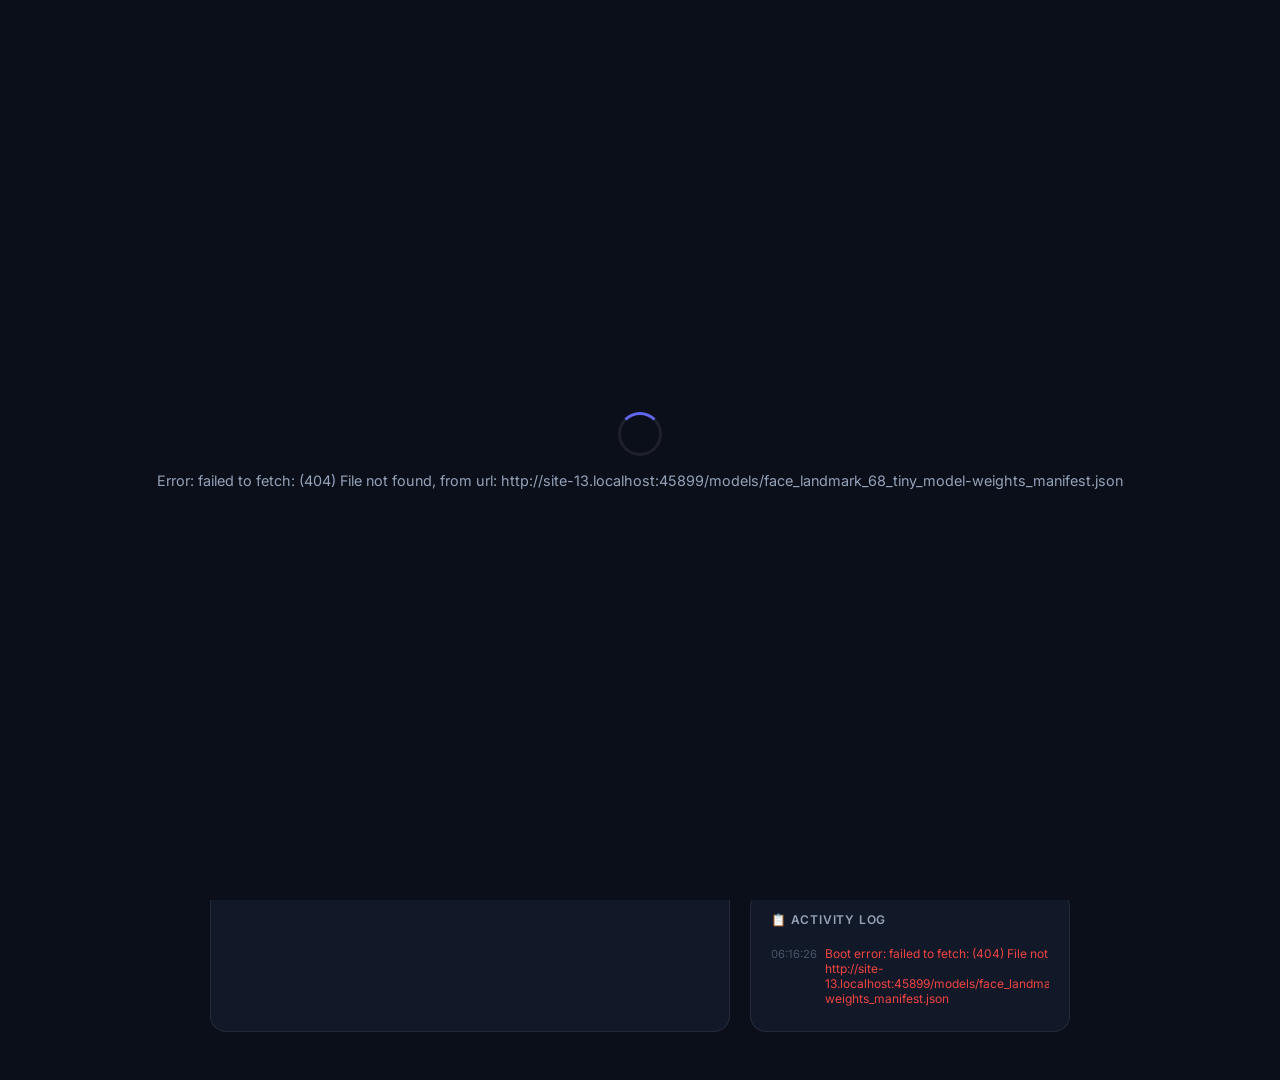
==== commit 133aec0a: "Improve face detection" ====
--- a/door-lock.html
+++ b/door-lock.html
@@ -516,12 +516,35 @@
   }
 }
 
+let autoLockTimerId = null;
+
+function clearAutoLockTimer() {
+  if (autoLockTimerId) {
+    clearTimeout(autoLockTimerId);
+    autoLockTimerId = null;
+  }
+}
+
 async function sendUnlock() {
   try {
+    clearAutoLockTimer();
     await callDoorApi('unlock');
     applyDoorUI('UNLOCK');
     addLog('UNLOCK sent to backend', 'ok');
+
+    // Auto-close (lock) after 5 seconds
+    autoLockTimerId = setTimeout(async () => {
+      autoLockTimerId = null;
+      try {
+        await callDoorApi('lock');
+        applyDoorUI('LOCK');
+        addLog('Auto-lock sent to backend (5s)', 'err');
+      } catch (err) {
+        addLog(`Auto-lock failed: ${err.message}`, 'err');
+      }
+    }, 5000);
   } catch (err) {
+    clearAutoLockTimer();
     addLog(`Unlock failed: ${err.message}`, 'err');
     toast(`Unlock failed: ${err.message}`, 'err');
   }
@@ -529,6 +552,7 @@
 
 async function sendLock() {
   try {
+    clearAutoLockTimer();
     await callDoorApi('lock');
     applyDoorUI('LOCK');
     addLog('LOCK sent to backend', 'err');
